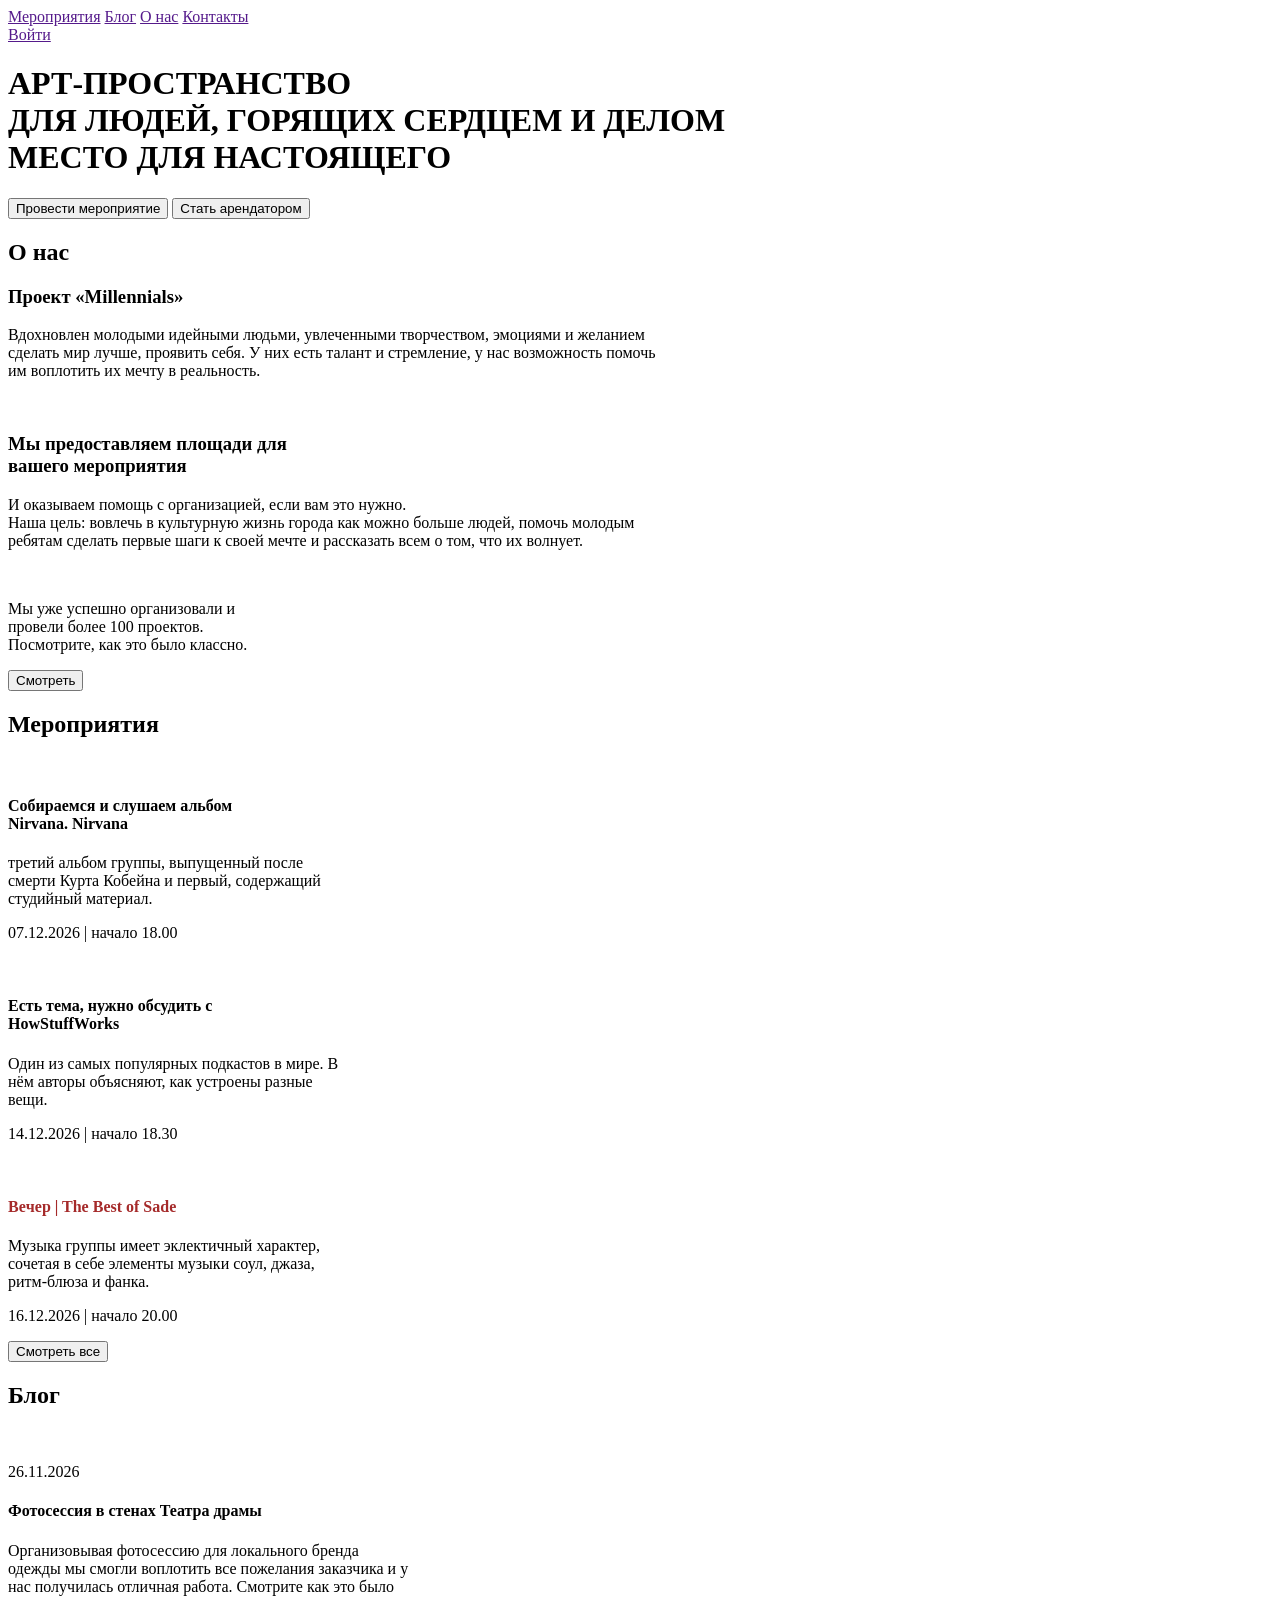
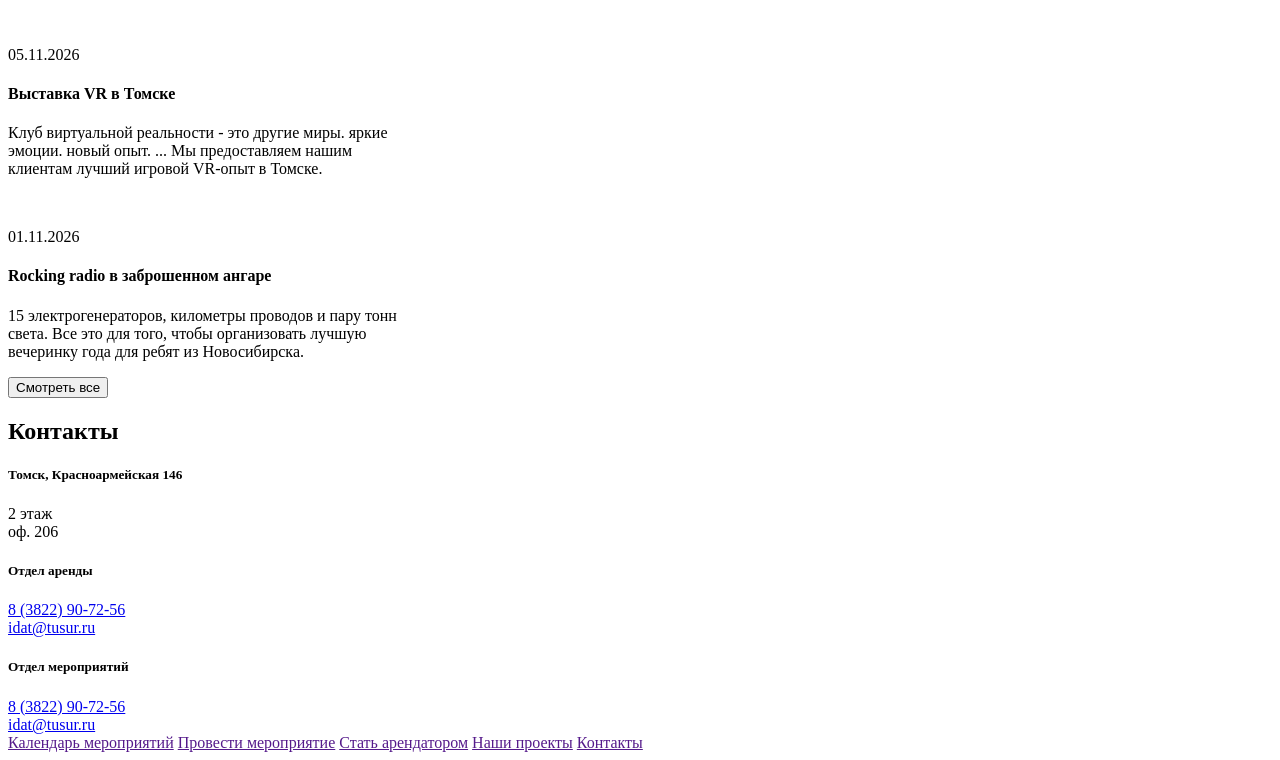
==== index.html @ 6b0a95bb "add html bloks" ====
<!DOCTYPE html>
<html lang="ru">
<head>
    <meta charset="UTF-8">
    <title>Lenni</title>
</head>
<body>
    
    <header>
        <div class="nav">
            <a href="">Мероприятия</a>
            <a href="">Блог</a>
            <a href="">О нас</a>
            <a href="">Контакты</a>
        </div>
        <a href="">Войти</a>
    </header>
    
    <main>
        <header>
            <h1>АРТ-ПРОСТРАНСТВО <br> ДЛЯ ЛЮДЕЙ, ГОРЯЩИХ СЕРДЦЕМ И ДЕЛОМ <br> МЕСТО ДЛЯ НАСТОЯЩЕГО</h1>

            <button>Провести мероприятие</button>
            <button>Стать арендатором</button>

        </header>

        <section>  
            <h2>О нас</h2>
            <article>
                <h3>Проект «Millennials»</h3>
                <p> Вдохновлен молодыми идейными людьми, увлеченными творчеством, эмоциями и желанием <br>
                сделать мир лучше, проявить себя. У них есть талант и стремление, у нас возможность помочь <br>
                им воплотить их мечту в реальность.</p>
            </article>
            <img src="" alt="">
            <img src="" alt="">
            <article>
                <h3>Мы предоставляем площади для <br> вашего мероприятия</h3>
                <p> И оказываем помощь с организацией, если вам это нужно. <br>
                Наша цель: вовлечь в культурную жизнь города как можно больше людей, помочь молодым <br>
                ребятам сделать первые шаги к своей мечте и рассказать всем о том, что их волнует.</p>
            </article>
            <img src="" alt="">
            <p>Мы уже успешно организовали и <br>
            провели более 100 проектов. <br>
            Посмотрите, как это было классно.</p>

            <button>Смотреть</button>
        </section>

        <section>  
            <h2>Мероприятия</h2>

            <article>
                <img src="" alt="">
                <h4>Собираемся и слушаем альбом <br> Nirvana. Nirvana</h4>
                <p> третий альбом группы, выпущенный после <br>
                смерти Курта Кобейна и первый, содержащий <br>
                студийный материал.</p>
                <p>07.12.2026 | начало 18.00</p>
            </article>

            <article>
                <img src="" alt="">
                <h4>Есть тема, нужно обсудить с <br> HowStuffWorks</h4>
                <p>Один из самых популярных подкастов в мире. В <br>
                нём авторы объясняют, как устроены разные <br>
                вещи.</p>
                <p>14.12.2026 | начало 18.30</p>
            </article>

            <article>
                <img src="" alt="">
                <h4><span style="color: brown;">Beчep | The Best of Sade</span></h4>
                <p>Музыка группы имеет эклектичный характер, <br>
                сочетая в себе элементы музыки соул, джаза, <br>
                ритм-блюза и фанка.</p>
                <p>16.12.2026 | начало 20.00</p>
            </article>

            <div class="slider">

            </div>

            <button>Смотреть все</button>
        </section>
        
        <section>  
            <h2>Блог</h2>
            <article>
                <img src="" alt="">
                <p>26.11.2026</p>
                <h4>Фотосессия в стенах Театра драмы</h4>
                <p>Организовывая фотосессию для локального бренда <br>
                одежды мы смогли воплотить все пожелания заказчика и у <br>
                нас получилась отличная работа. Смотрите как это было</p>
            </article>

            <article>
                <img src="" alt="">
                <p>05.11.2026</p>
                <h4>Выставка VR в Томске</h4>
                <p>Клуб виртуальной реальности - это другие миры. яркие <br>
                эмоции. новый опыт. ... Мы предоставляем нашим <br>
                клиентам лучший игровой VR-опыт в Томске.</p>
            </article>

            <article>
                <img src="" alt="">
                <p>01.11.2026</p>
                <h4>Rocking radio в заброшенном ангаре</h4>
                <p>15 электрогенераторов, километры проводов и пару тонн <br>
                света. Все это для того, чтобы организовать лучшую <br>
                вечеринку года для ребят из Новосибирска.</p>
            </article>
            <button>Смотреть все</button>
        </section>
            
        <section>  
            <h2>Контакты</h2>
            <div>

                <article>
                    <h5>Томск, Красноармейская 146</h5>
                    <p>2 этаж <br> оф. 206</p>
                </article>

                <article>
                    <h5>Отдел аренды</h5>
                    <a href="tel:+83822907256">8 (3822) 90-72-56</a> <br>
                    <a href="mailto:idat@tusur.ru">idat@tusur.ru</a>
                </article>

                <article>
                    <h5>Отдел мероприятий</h5>
                    <a href="tel:+83822907256">8 (3822) 90-72-56</a> <br>
                    <a href="mailto:idat@tusur.ru">idat@tusur.ru</a>
                </article>

            </div>
            <aside>

            </aside>

        </section>


    </main>

    <footer>
        <a href="">Календарь мероприятий</a>
        <a href="">Провести мероприятие</a>
        <a href="">Стать арендатором</a>
        <a href="">Наши проекты</a>
        <a href="">Контакты</a>
    </footer>

</body>
</html>
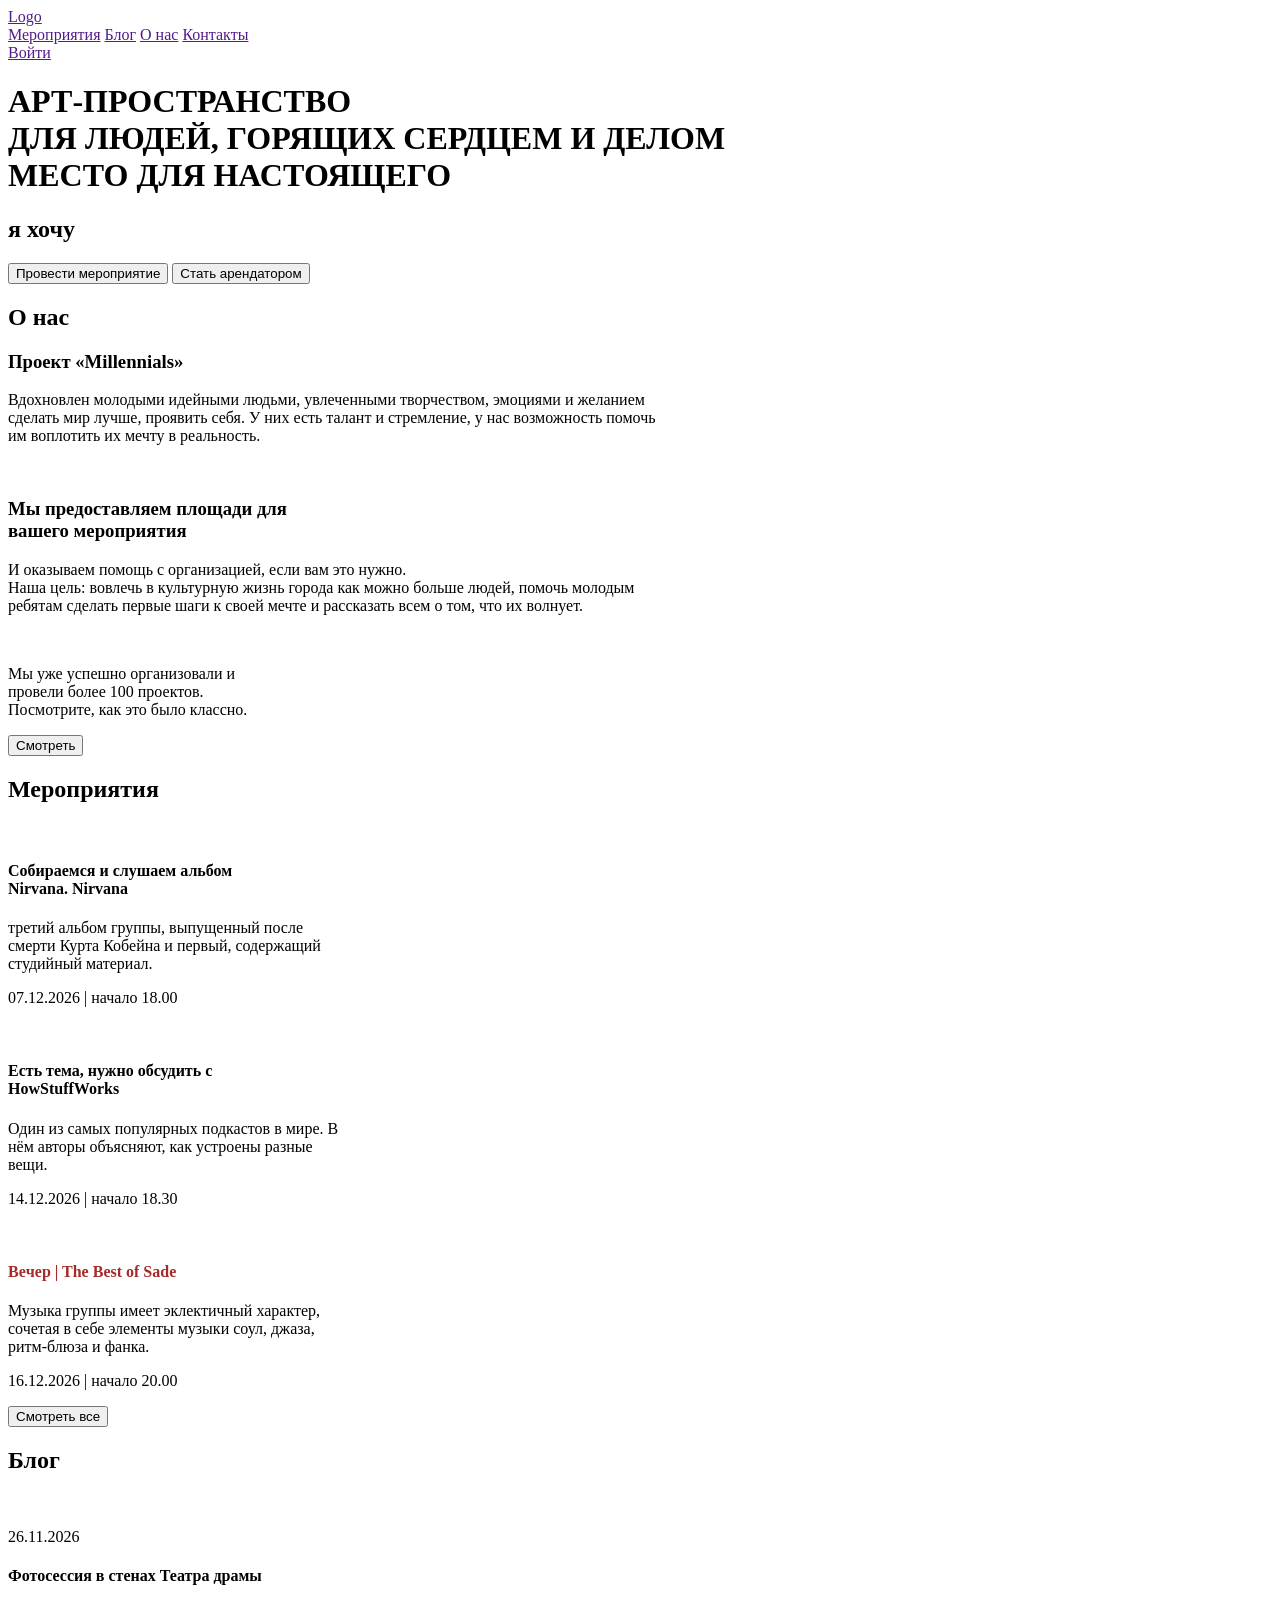
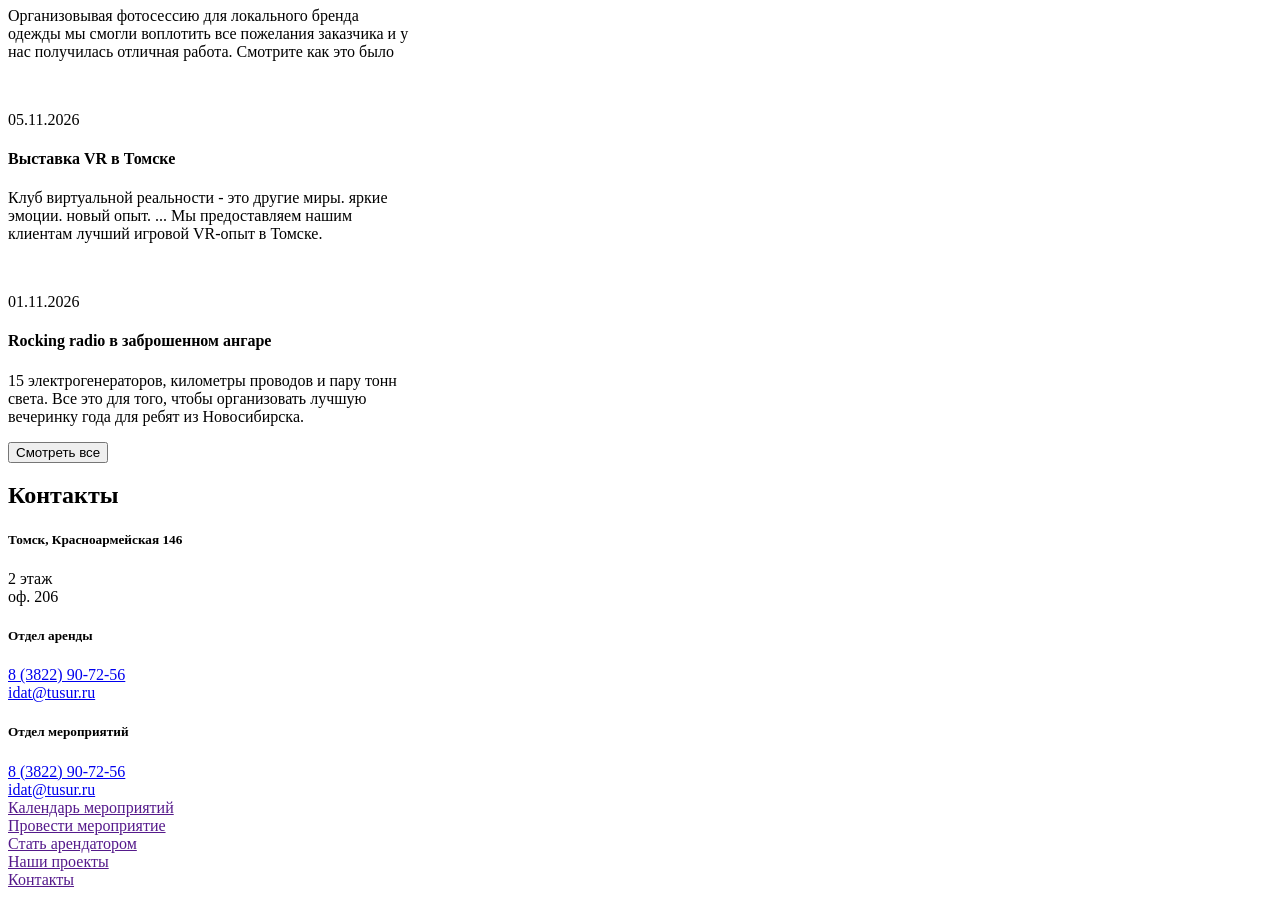
==== commit 0886d84d: "add class" ====
--- a/index.html
+++ b/index.html
@@ -3,157 +3,186 @@
 <head>
     <meta charset="UTF-8">
     <title>Lenni</title>
+    <link rel="stylesheet" href="styles/styles.css">
 </head>
-<body>
+<body class="body">
     
-    <header>
-        <div class="nav">
-            <a href="">Мероприятия</a>
-            <a href="">Блог</a>
-            <a href="">О нас</a>
-            <a href="">Контакты</a>
+    <header class="page-header">
+
+        <a href="" class="page-header__logo">Logo</a>
+
+        <div class="page-header__nav">
+            <a href="" class="page-header__nav-link">Мероприятия</a>
+            <a href="" class="page-header__nav-link">Блог</a>
+            <a href="" class="page-header__nav-link">О нас</a>
+            <a href="" class="page-header__nav-link">Контакты</a>
         </div>
-        <a href="">Войти</a>
+
+        <a href="" class="page-header__sign-in">Войти</a>
+
     </header>
     
-    <main>
-        <header>
-            <h1>АРТ-ПРОСТРАНСТВО <br> ДЛЯ ЛЮДЕЙ, ГОРЯЩИХ СЕРДЦЕМ И ДЕЛОМ <br> МЕСТО ДЛЯ НАСТОЯЩЕГО</h1>
+    <main class="page-main">
 
-            <button>Провести мероприятие</button>
-            <button>Стать арендатором</button>
+        <div class="home">
 
-        </header>
+            <header class="page-main__header home__header">
+                
+                <h1 class="page-main__header--title">АРТ-ПРОСТРАНСТВО <br> ДЛЯ ЛЮДЕЙ, ГОРЯЩИХ СЕРДЦЕМ И ДЕЛОМ <br> МЕСТО ДЛЯ НАСТОЯЩЕГО</h1>
+                
+                <div class="offers__btns">
+                    <h2 class="offers--title">я хочу</h2>
+                    <button class="offers__btn btn btn--red" type="button">Провести мероприятие</button>
+                    <button class="offers__btn btn" type="button">Стать арендатором</button>
+                </div>
 
-        <section>  
-            <h2>О нас</h2>
-            <article>
-                <h3>Проект «Millennials»</h3>
-                <p> Вдохновлен молодыми идейными людьми, увлеченными творчеством, эмоциями и желанием <br>
-                сделать мир лучше, проявить себя. У них есть талант и стремление, у нас возможность помочь <br>
-                им воплотить их мечту в реальность.</p>
-            </article>
-            <img src="" alt="">
-            <img src="" alt="">
-            <article>
-                <h3>Мы предоставляем площади для <br> вашего мероприятия</h3>
-                <p> И оказываем помощь с организацией, если вам это нужно. <br>
-                Наша цель: вовлечь в культурную жизнь города как можно больше людей, помочь молодым <br>
-                ребятам сделать первые шаги к своей мечте и рассказать всем о том, что их волнует.</p>
-            </article>
-            <img src="" alt="">
-            <p>Мы уже успешно организовали и <br>
-            провели более 100 проектов. <br>
-            Посмотрите, как это было классно.</p>
+            </header>
 
-            <button>Смотреть</button>
-        </section>
+            <section class="page-main__about home__about">  
+                
+                <h2 class="page-main__about--title">О нас</h2>
+                
+                <article>
+                    <h3>Проект «Millennials»</h3>
+                    <p> Вдохновлен молодыми идейными людьми, увлеченными творчеством, эмоциями и желанием <br>
+                    сделать мир лучше, проявить себя. У них есть талант и стремление, у нас возможность помочь <br>
+                    им воплотить их мечту в реальность.</p>
+                </article>
 
-        <section>  
-            <h2>Мероприятия</h2>
+                <img src="" alt="">
 
-            <article>
                 <img src="" alt="">
-                <h4>Собираемся и слушаем альбом <br> Nirvana. Nirvana</h4>
-                <p> третий альбом группы, выпущенный после <br>
-                смерти Курта Кобейна и первый, содержащий <br>
-                студийный материал.</p>
-                <p>07.12.2026 | начало 18.00</p>
-            </article>
-
-            <article>
-                <img src="" alt="">
-                <h4>Есть тема, нужно обсудить с <br> HowStuffWorks</h4>
-                <p>Один из самых популярных подкастов в мире. В <br>
-                нём авторы объясняют, как устроены разные <br>
-                вещи.</p>
-                <p>14.12.2026 | начало 18.30</p>
-            </article>
-
-            <article>
-                <img src="" alt="">
-                <h4><span style="color: brown;">Beчep | The Best of Sade</span></h4>
-                <p>Музыка группы имеет эклектичный характер, <br>
-                сочетая в себе элементы музыки соул, джаза, <br>
-                ритм-блюза и фанка.</p>
-                <p>16.12.2026 | начало 20.00</p>
-            </article>
-
-            <div class="slider">
-
-            </div>
-
-            <button>Смотреть все</button>
-        </section>
-        
-        <section>  
-            <h2>Блог</h2>
-            <article>
-                <img src="" alt="">
-                <p>26.11.2026</p>
-                <h4>Фотосессия в стенах Театра драмы</h4>
-                <p>Организовывая фотосессию для локального бренда <br>
-                одежды мы смогли воплотить все пожелания заказчика и у <br>
-                нас получилась отличная работа. Смотрите как это было</p>
-            </article>
-
-            <article>
-                <img src="" alt="">
-                <p>05.11.2026</p>
-                <h4>Выставка VR в Томске</h4>
-                <p>Клуб виртуальной реальности - это другие миры. яркие <br>
-                эмоции. новый опыт. ... Мы предоставляем нашим <br>
-                клиентам лучший игровой VR-опыт в Томске.</p>
-            </article>
-
-            <article>
-                <img src="" alt="">
-                <p>01.11.2026</p>
-                <h4>Rocking radio в заброшенном ангаре</h4>
-                <p>15 электрогенераторов, километры проводов и пару тонн <br>
-                света. Все это для того, чтобы организовать лучшую <br>
-                вечеринку года для ребят из Новосибирска.</p>
-            </article>
-            <button>Смотреть все</button>
-        </section>
-            
-        <section>  
-            <h2>Контакты</h2>
-            <div>
 
                 <article>
-                    <h5>Томск, Красноармейская 146</h5>
-                    <p>2 этаж <br> оф. 206</p>
+                    <h3>Мы предоставляем площади для <br> вашего мероприятия</h3>
+                    <p> И оказываем помощь с организацией, если вам это нужно. <br>
+                    Наша цель: вовлечь в культурную жизнь города как можно больше людей, помочь молодым <br>
+                    ребятам сделать первые шаги к своей мечте и рассказать всем о том, что их волнует.</p>
+                </article>
+
+                <img src="" alt="">
+
+                <p>Мы уже успешно организовали и <br>
+                провели более 100 проектов. <br>
+                Посмотрите, как это было классно.</p>
+
+                <button class="btn" type="button">Смотреть</button>
+
+            </section>
+
+            <section class="page-main__events home__events">  
+
+                <h2 class="page-main__events--title">Мероприятия</h2>
+
+                <article>
+                    <img src="" alt="">
+                    <h4>Собираемся и слушаем альбом <br> Nirvana. Nirvana</h4>
+                    <p> третий альбом группы, выпущенный после <br>
+                    смерти Курта Кобейна и первый, содержащий <br>
+                    студийный материал.</p>
+                    <p>07.12.2026 | начало 18.00</p>
                 </article>
 
                 <article>
-                    <h5>Отдел аренды</h5>
-                    <a href="tel:+83822907256">8 (3822) 90-72-56</a> <br>
-                    <a href="mailto:idat@tusur.ru">idat@tusur.ru</a>
+                    <img src="" alt="">
+                    <h4>Есть тема, нужно обсудить с <br> HowStuffWorks</h4>
+                    <p>Один из самых популярных подкастов в мире. В <br>
+                    нём авторы объясняют, как устроены разные <br>
+                    вещи.</p>
+                    <p>14.12.2026 | начало 18.30</p>
                 </article>
 
                 <article>
-                    <h5>Отдел мероприятий</h5>
-                    <a href="tel:+83822907256">8 (3822) 90-72-56</a> <br>
-                    <a href="mailto:idat@tusur.ru">idat@tusur.ru</a>
+                    <img src="" alt="">
+                    <h4><span style="color: brown;">Beчep | The Best of Sade</span></h4>
+                    <p>Музыка группы имеет эклектичный характер, <br>
+                    сочетая в себе элементы музыки соул, джаза, <br>
+                    ритм-блюза и фанка.</p>
+                    <p>16.12.2026 | начало 20.00</p>
                 </article>
 
-            </div>
-            <aside>
+                <div class="page-main__events--slider">
 
-            </aside>
+                </div>
 
-        </section>
+                <button class="btn" type="button">Смотреть все</button>
 
+            </section>
+            
+            <section class="page-main__blog home__blog">  
+                <h2 class="page-main__blog--title">Блог</h2>
+                <article>
+                    <img src="" alt="">
+                    <p>26.11.2026</p>
+                    <h4>Фотосессия в стенах Театра драмы</h4>
+                    <p>Организовывая фотосессию для локального бренда <br>
+                    одежды мы смогли воплотить все пожелания заказчика и у <br>
+                    нас получилась отличная работа. Смотрите как это было</p>
+                </article>
+
+                <article>
+                    <img src="" alt="">
+                    <p>05.11.2026</p>
+                    <h4>Выставка VR в Томске</h4>
+                    <p>Клуб виртуальной реальности - это другие миры. яркие <br>
+                    эмоции. новый опыт. ... Мы предоставляем нашим <br>
+                    клиентам лучший игровой VR-опыт в Томске.</p>
+                </article>
+
+                <article>
+                    <img src="" alt="">
+                    <p>01.11.2026</p>
+                    <h4>Rocking radio в заброшенном ангаре</h4>
+                    <p>15 электрогенераторов, километры проводов и пару тонн <br>
+                    света. Все это для того, чтобы организовать лучшую <br>
+                    вечеринку года для ребят из Новосибирска.</p>
+                </article>
+
+                <button class="btn" type="button">Смотреть все</button>
+
+            </section>
+                
+            <section class="page-main__contacts home__contacts">  
+
+                <h2 class="page-main__contacts--title">Контакты</h2>
+
+                <div>
+
+                    <article>
+                        <h5>Томск, Красноармейская 146</h5>
+                        <p>2 этаж <br> оф. 206</p>
+                    </article>
+
+                    <article>
+                        <h5>Отдел аренды</h5>
+                        <a href="tel:+73822907256">8 (3822) 90-72-56</a> <br>
+                        <a href="mailto:idat@tusur.ru">idat@tusur.ru</a>
+                    </article>
+
+                    <article>
+                        <h5>Отдел мероприятий</h5>
+                        <a href="tel:+73822907256">8 (3822) 90-72-56</a> <br>
+                        <a href="mailto:idat@tusur.ru">idat@tusur.ru</a>
+                    </article>
+
+                </div>
+
+                <aside class="maps">
+
+                </aside>
+
+            </section>
+        
+        </div>
 
     </main>
 
-    <footer>
-        <a href="">Календарь мероприятий</a>
-        <a href="">Провести мероприятие</a>
-        <a href="">Стать арендатором</a>
-        <a href="">Наши проекты</a>
-        <a href="">Контакты</a>
+    <footer class="page-footer">
+        <a href="" class="page-footer__link">Календарь мероприятий</a> <br>
+        <a href="" class="page-footer__link">Провести мероприятие</a> <br>
+        <a href="" class="page-footer__link">Стать арендатором</a> <br>
+        <a href="" class="page-footer__link">Наши проекты</a> <br>
+        <a href="" class="page-footer__link">Контакты</a> <br>
     </footer>
 
 </body>
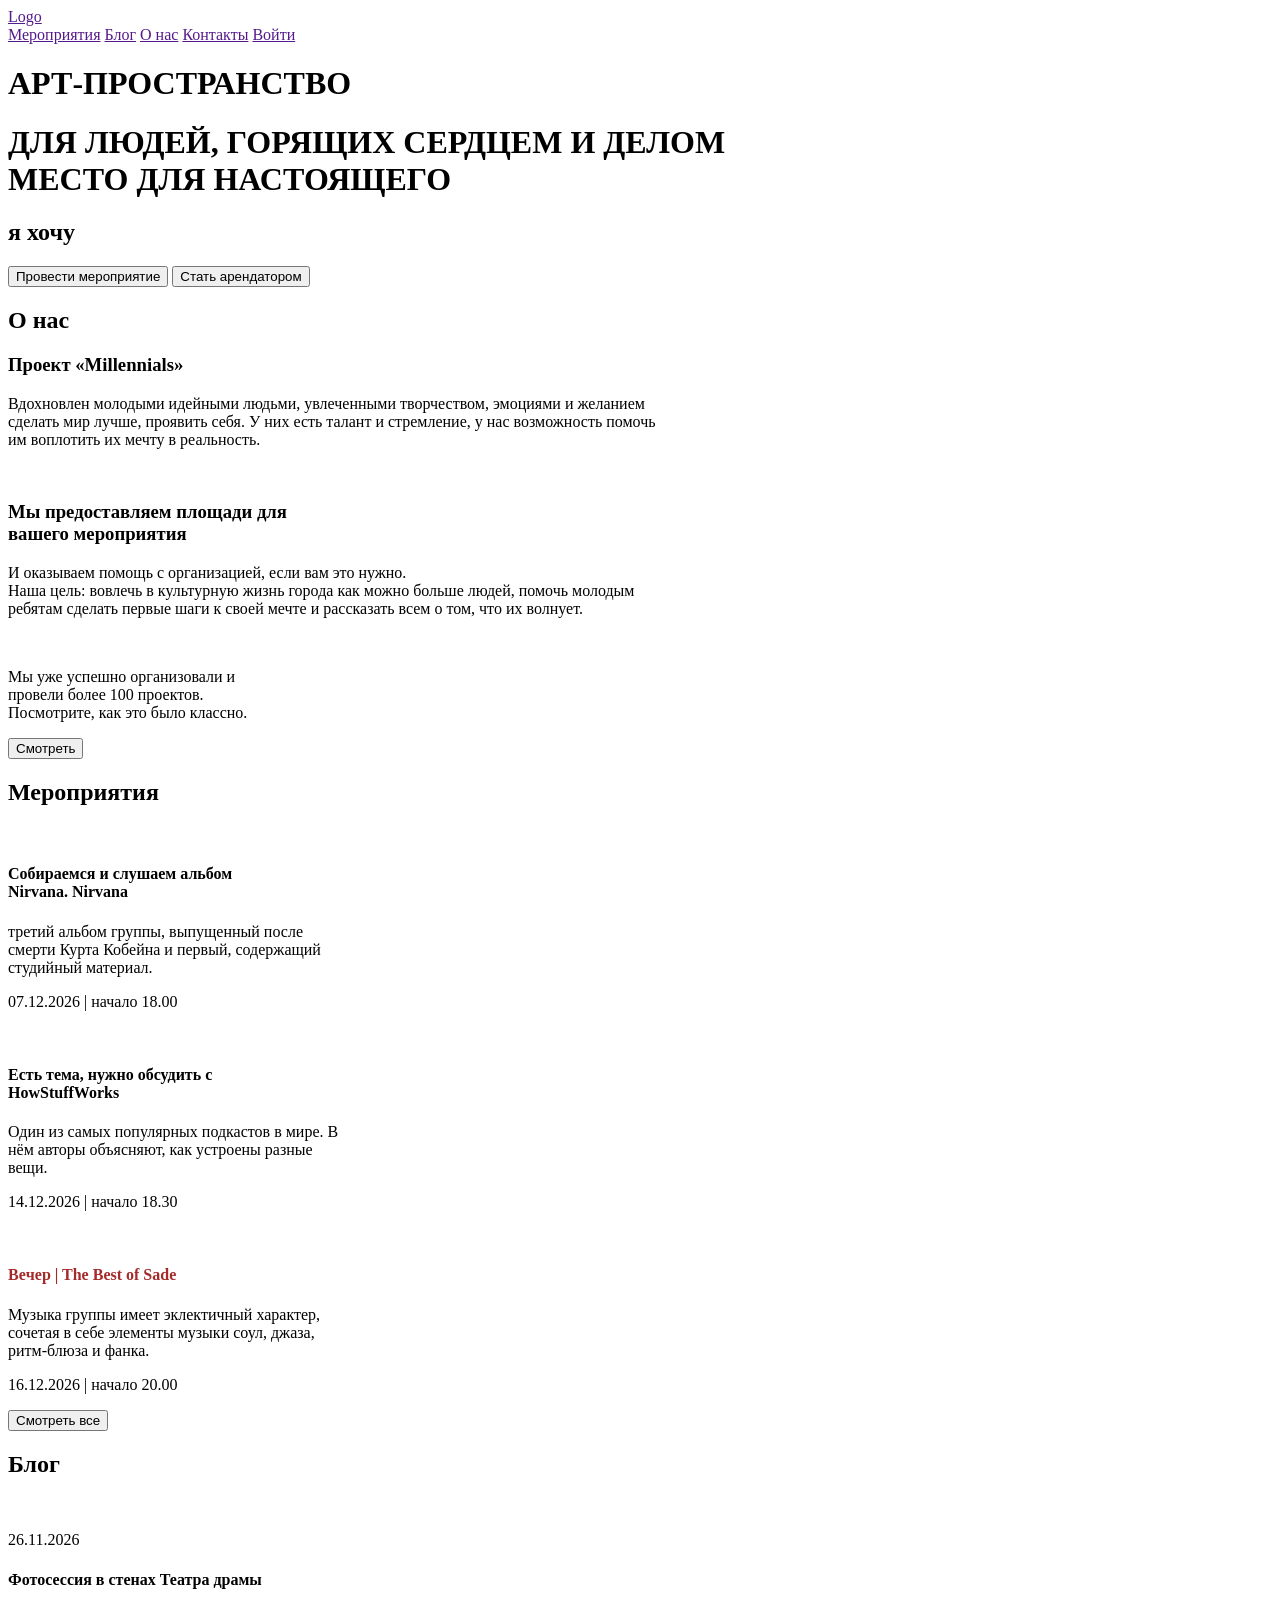
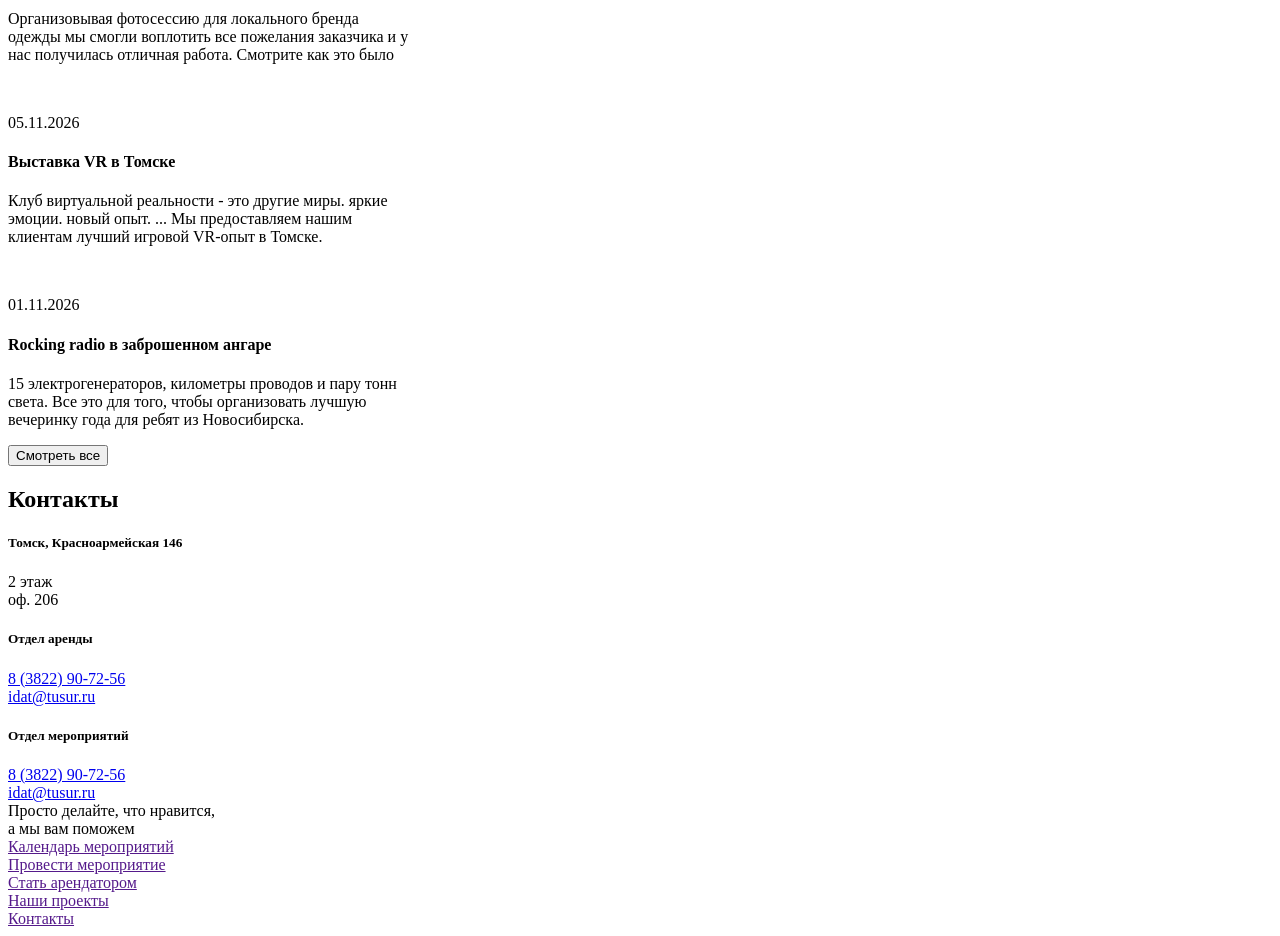
==== commit c1c14bea: "Refactor header and add new text section Removed duplicate sign-in link and updated header structure" ====
--- a/index.html
+++ b/index.html
@@ -16,9 +16,9 @@
             <a href="" class="page-header__nav-link">Блог</a>
             <a href="" class="page-header__nav-link">О нас</a>
             <a href="" class="page-header__nav-link">Контакты</a>
+            <a href="" class="page-header__sign-in">Войти</a>
         </div>
 
-        <a href="" class="page-header__sign-in">Войти</a>
 
     </header>
     
@@ -28,7 +28,8 @@
 
             <header class="page-main__header home__header">
                 
-                <h1 class="page-main__header--title">АРТ-ПРОСТРАНСТВО <br> ДЛЯ ЛЮДЕЙ, ГОРЯЩИХ СЕРДЦЕМ И ДЕЛОМ <br> МЕСТО ДЛЯ НАСТОЯЩЕГО</h1>
+                <h1 class="page-main__header--title1">АРТ-ПРОСТРАНСТВО </h1>
+                <h1 class="page-main__header--title2">ДЛЯ ЛЮДЕЙ, ГОРЯЩИХ СЕРДЦЕМ И ДЕЛОМ <br> МЕСТО ДЛЯ НАСТОЯЩЕГО</h1>
                 
                 <div class="offers__btns">
                     <h2 class="offers--title">я хочу</h2>
@@ -172,7 +173,13 @@
                 </aside>
 
             </section>
-        
+
+            <div class="home__text">
+                <span>Просто делайте, что нравится,</span> <br>
+                <span>а мы вам поможем</span>
+            </div>
+
+
         </div>
 
     </main>
@@ -186,4 +193,4 @@
     </footer>
 
 </body>
-</html>+</html>
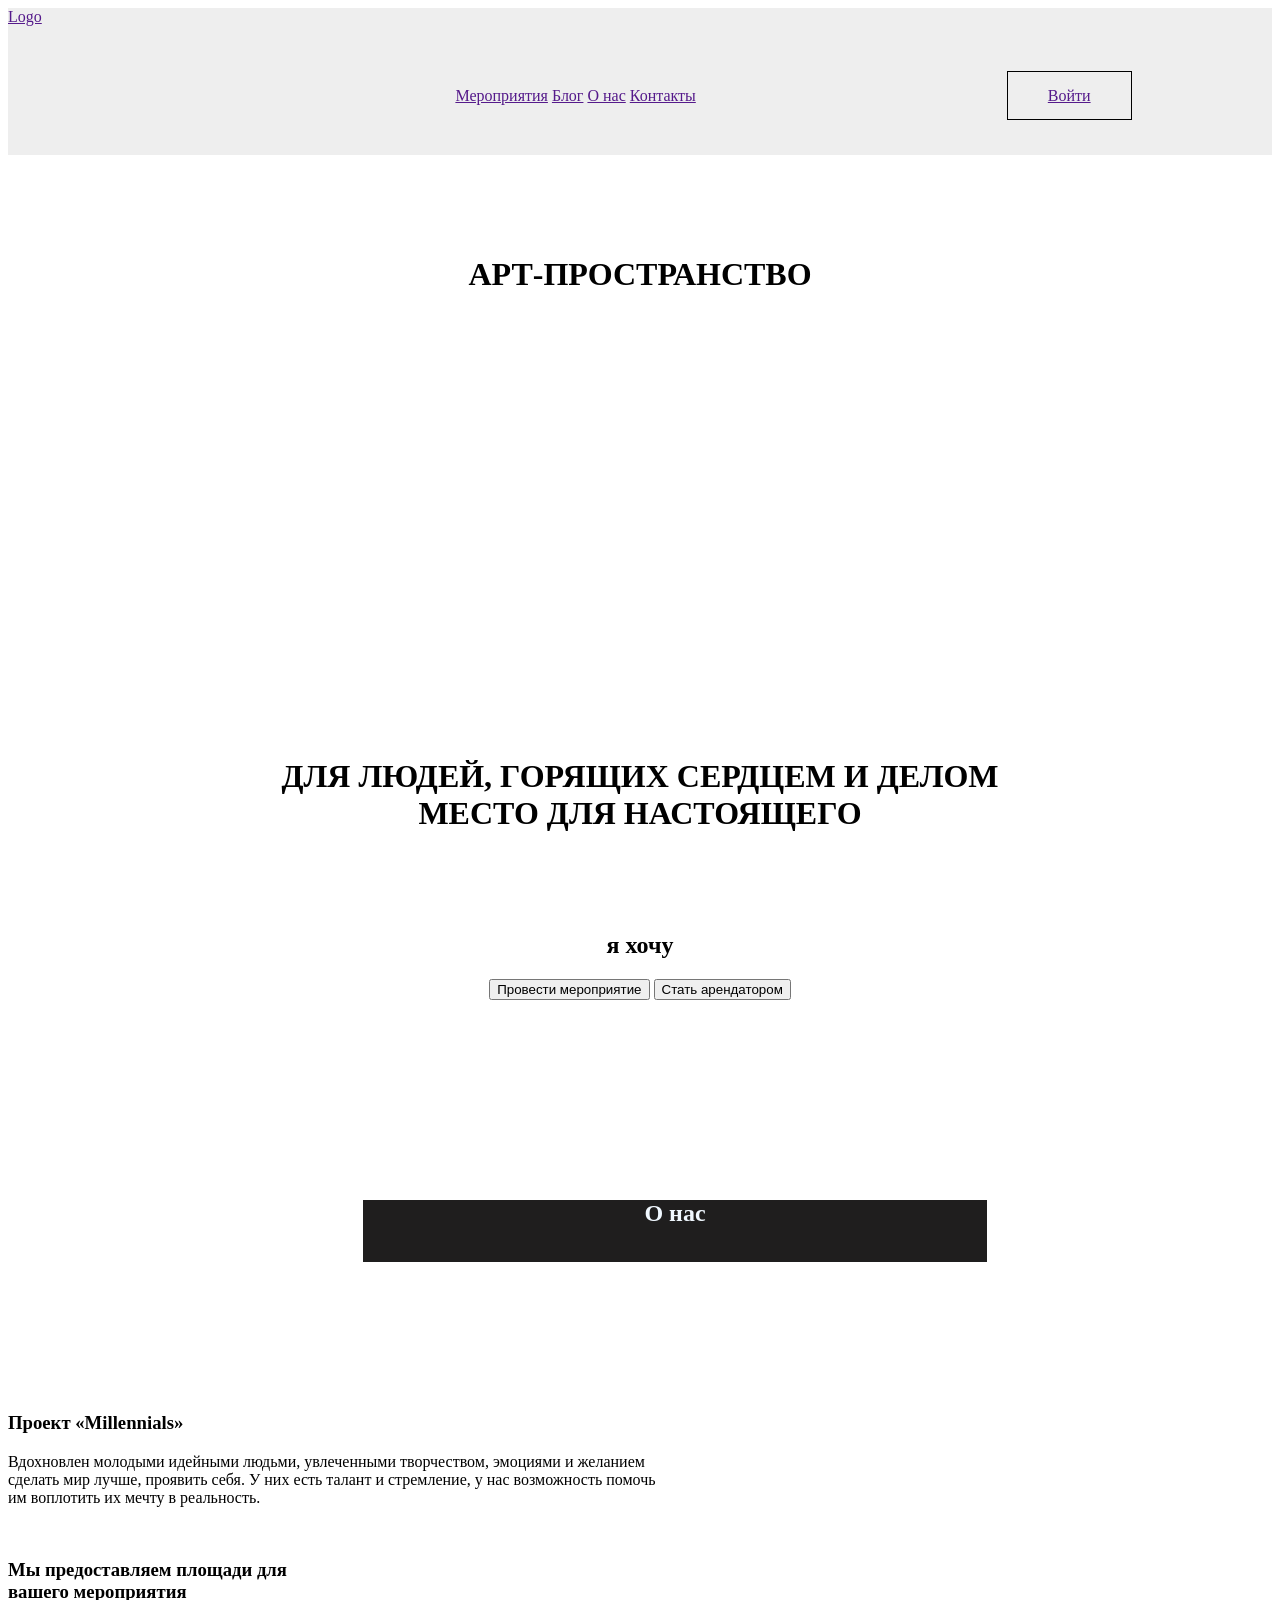
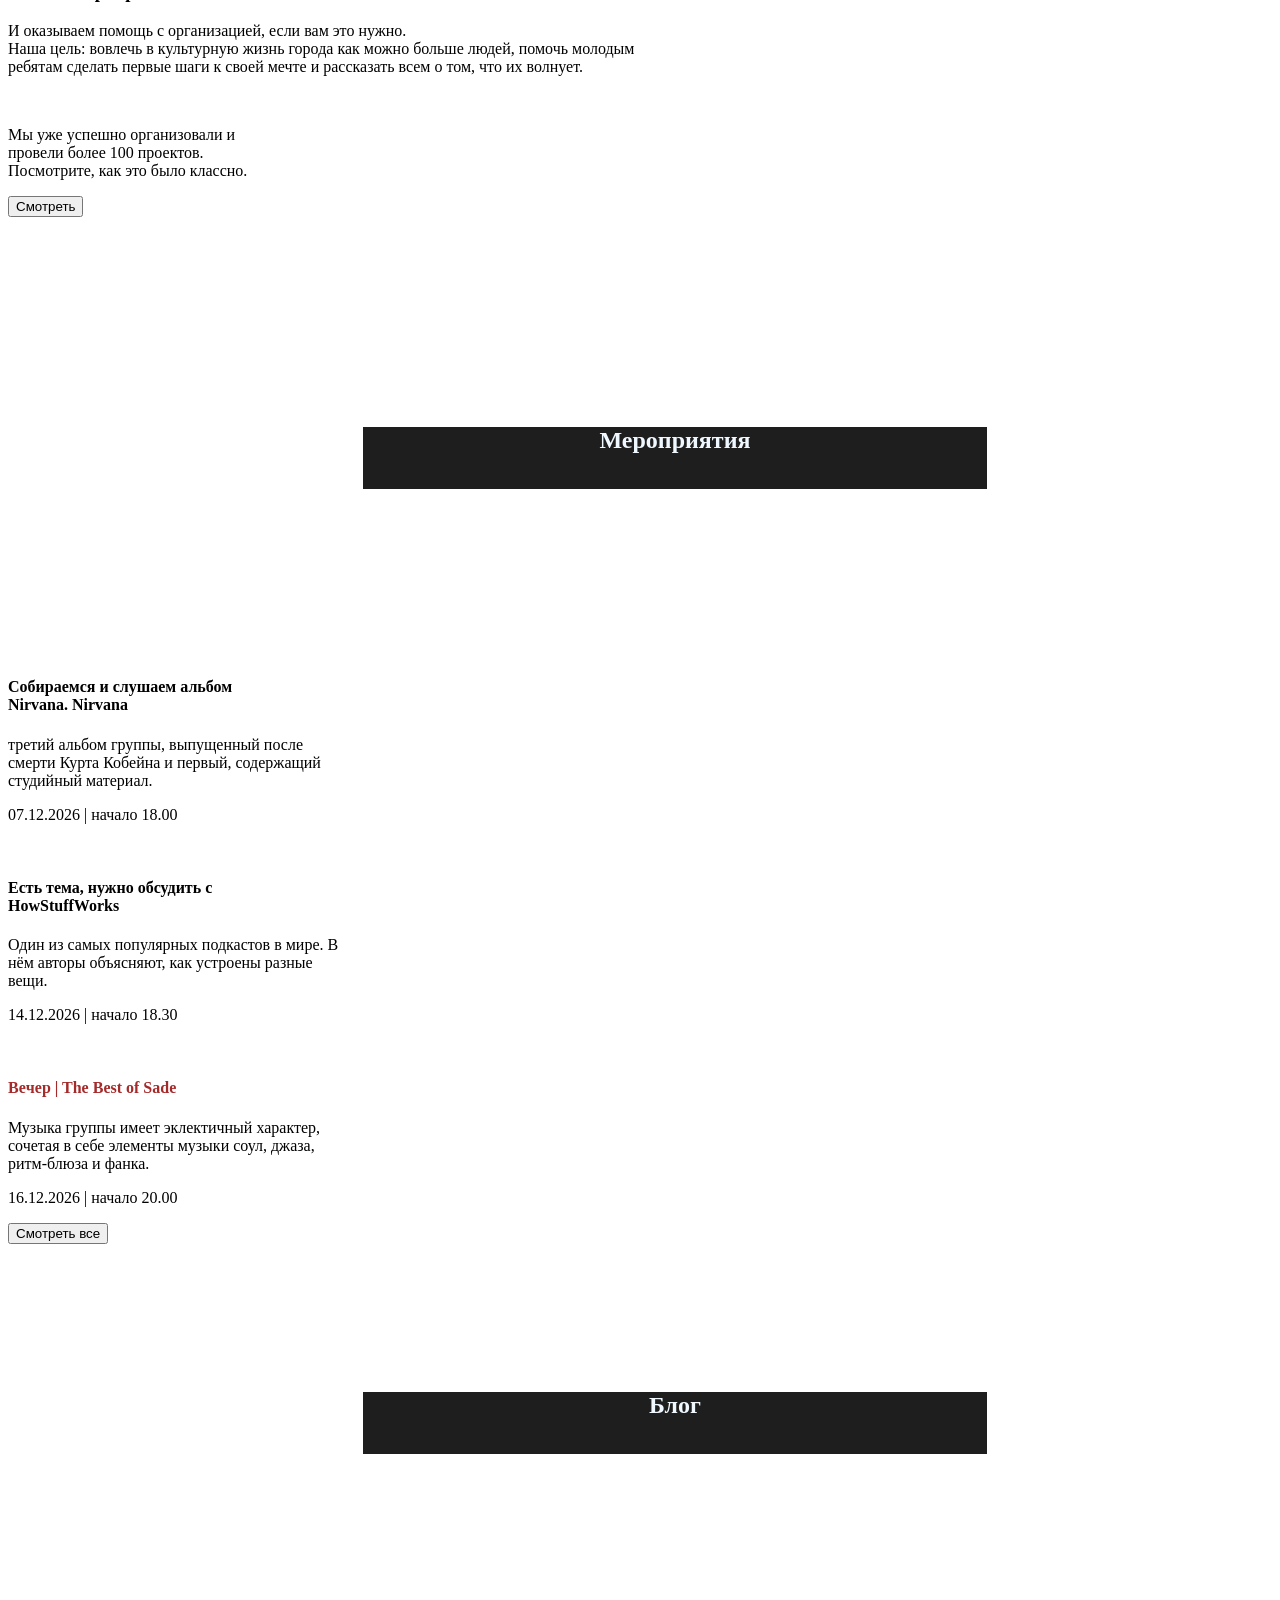
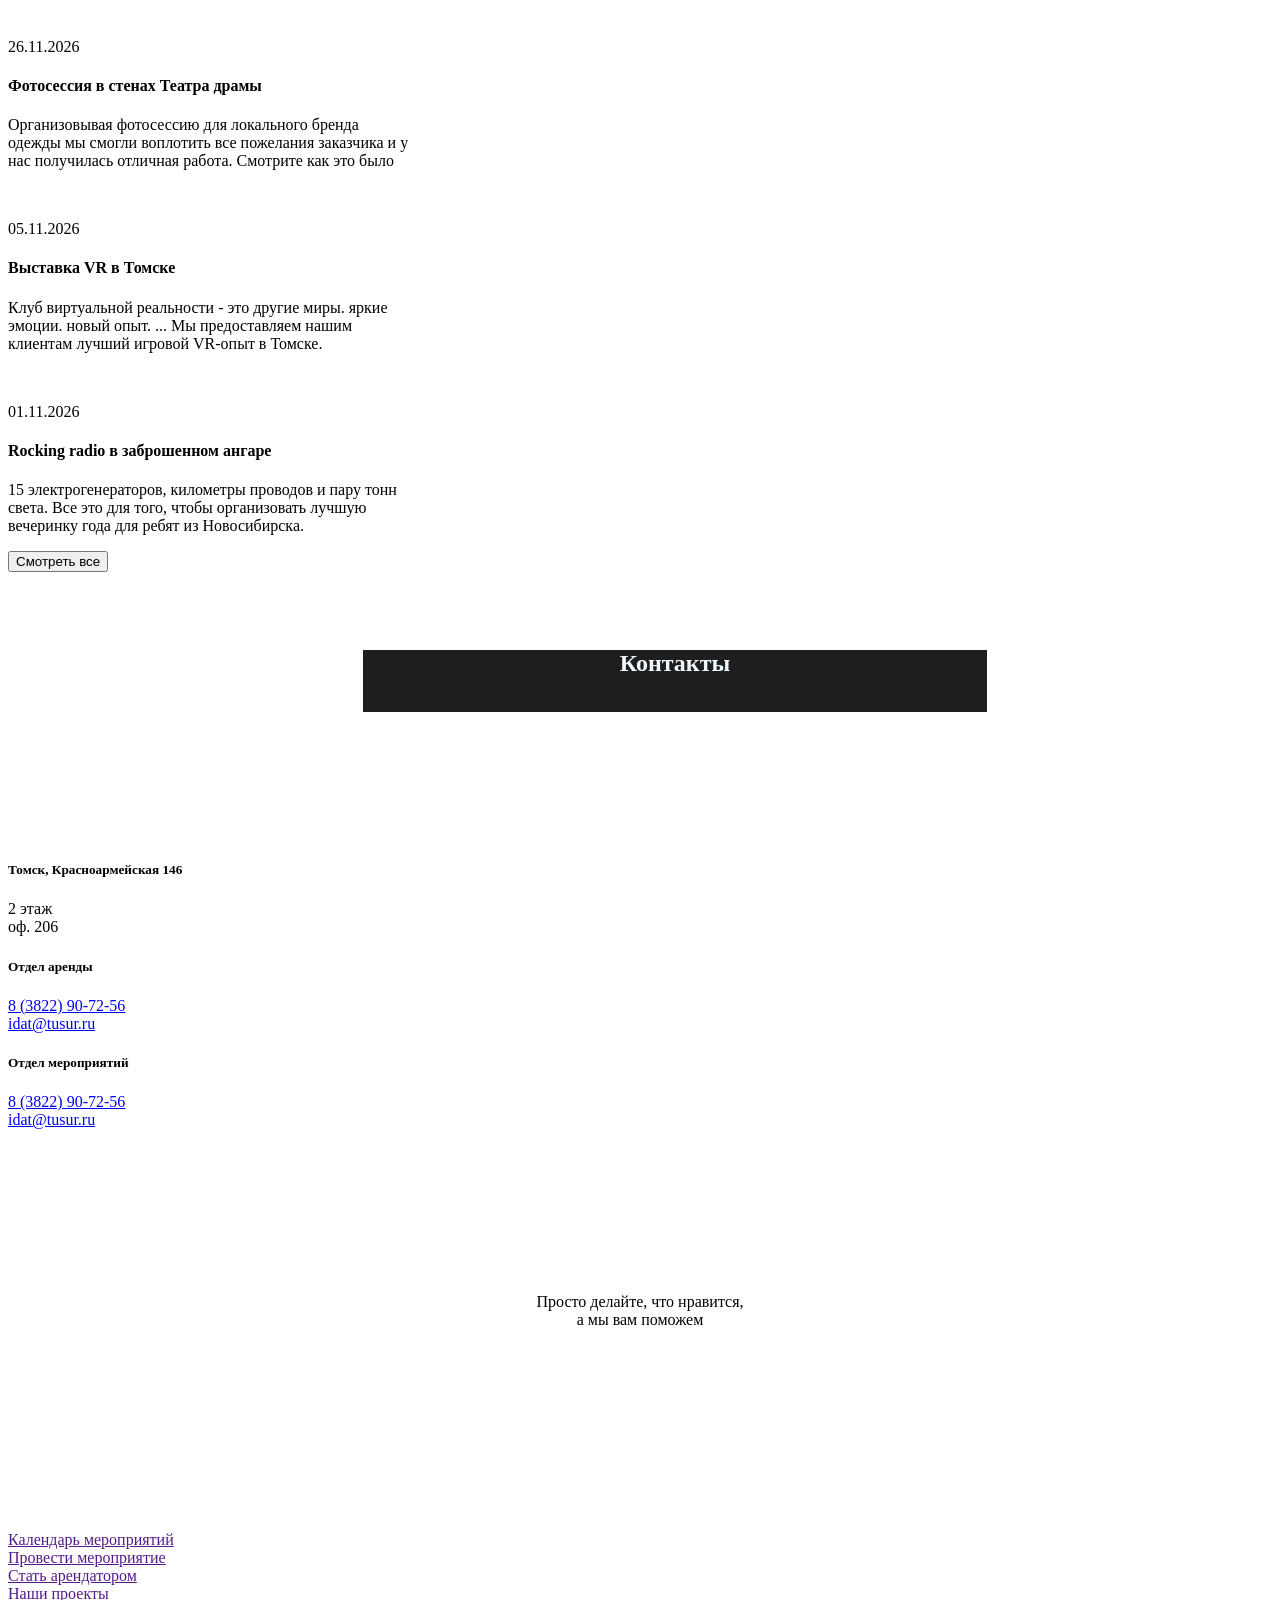
==== commit 832e37cc: "modify the HTML and add CSS for the block structure" ====
--- a/index.html
+++ b/index.html
@@ -193,4 +193,4 @@
     </footer>
 
 </body>
-</html>
+</html>
--- a/styles/styles.css
+++ b/styles/styles.css
@@ -0,0 +1,105 @@
+.page-header{
+    box-sizing: border-box;
+    position: sticky;
+    top: 0px;
+    right: 0px;
+    width: 100%;
+    margin: 0px auto;
+    z-index: 1;
+    height: 147px;
+    background-color: rgba(222, 222, 222, 0.5);
+    margin-bottom: 100.5px;
+}
+.page-header__nav{
+    text-align: center;
+    margin: 61px auto 62px;
+    position: relative;
+}
+.page-header__sign-in{
+    position: relative;
+    left: 307px;
+    border: 1px solid black;
+    padding: 15px 40px;
+}
+.page-main__header--title1{
+    margin: 0px auto 465.5px;
+    text-align: center;
+}
+.page-main__header--title2{
+    margin: 0px auto 100px;
+    text-align: center;
+}
+.offers__btns{
+    margin: 0px auto;
+    text-align: center;
+    max-width: 624px;
+    max-height: 128px;
+    margin-bottom: 200px;
+
+}
+.page-main__about--title{
+    background-color: rgba(31, 30, 30, 1);
+    width: 624px;
+    height: 62px;
+    vertical-align: middle;
+    text-align: center;
+    margin: 0px auto 150px;
+    color: aliceblue;
+}
+.home__about{
+    box-sizing: border-box;
+    margin: 0px auto 210px;
+    width: 1334px;
+}
+.page-main__events--title{
+    background-color: rgba(31, 30, 30, 1);
+    width: 624px;
+    height: 62px;
+    vertical-align: middle;
+    text-align: center;
+    margin: 0px auto 150px;
+    color: aliceblue;
+}
+.home__events{
+    box-sizing: border-box;
+    margin: 0px auto 148px;
+    width: 1334px;
+}
+.page-main__blog--title{
+    background-color: rgba(31, 30, 30, 1);
+    width: 624px;
+    height: 62px;
+    vertical-align: middle;
+    text-align: center;
+    margin: 0px auto 150px;
+    color: aliceblue;
+}
+.home__blog{
+    box-sizing: border-box;
+    margin: 0px auto 78px;
+    width: 1334px;
+}
+.page-main__contacts--title{
+    background-color: rgba(31, 30, 30, 1);
+    width: 624px;
+    height: 62px;
+    vertical-align: middle;
+    text-align: center;
+    margin: 0px auto 150px;
+    color: aliceblue;
+}
+.home__contacts{
+    box-sizing: border-box;
+    margin: 0px auto 164px;
+    width: 1334px;
+}
+.home__text{
+    box-sizing: border-box;
+    text-align: center;
+    margin-bottom: 202px;
+}
+.page-footer{
+    box-sizing: border-box;
+    margin: 0px auto;
+    width: 1334px;
+}
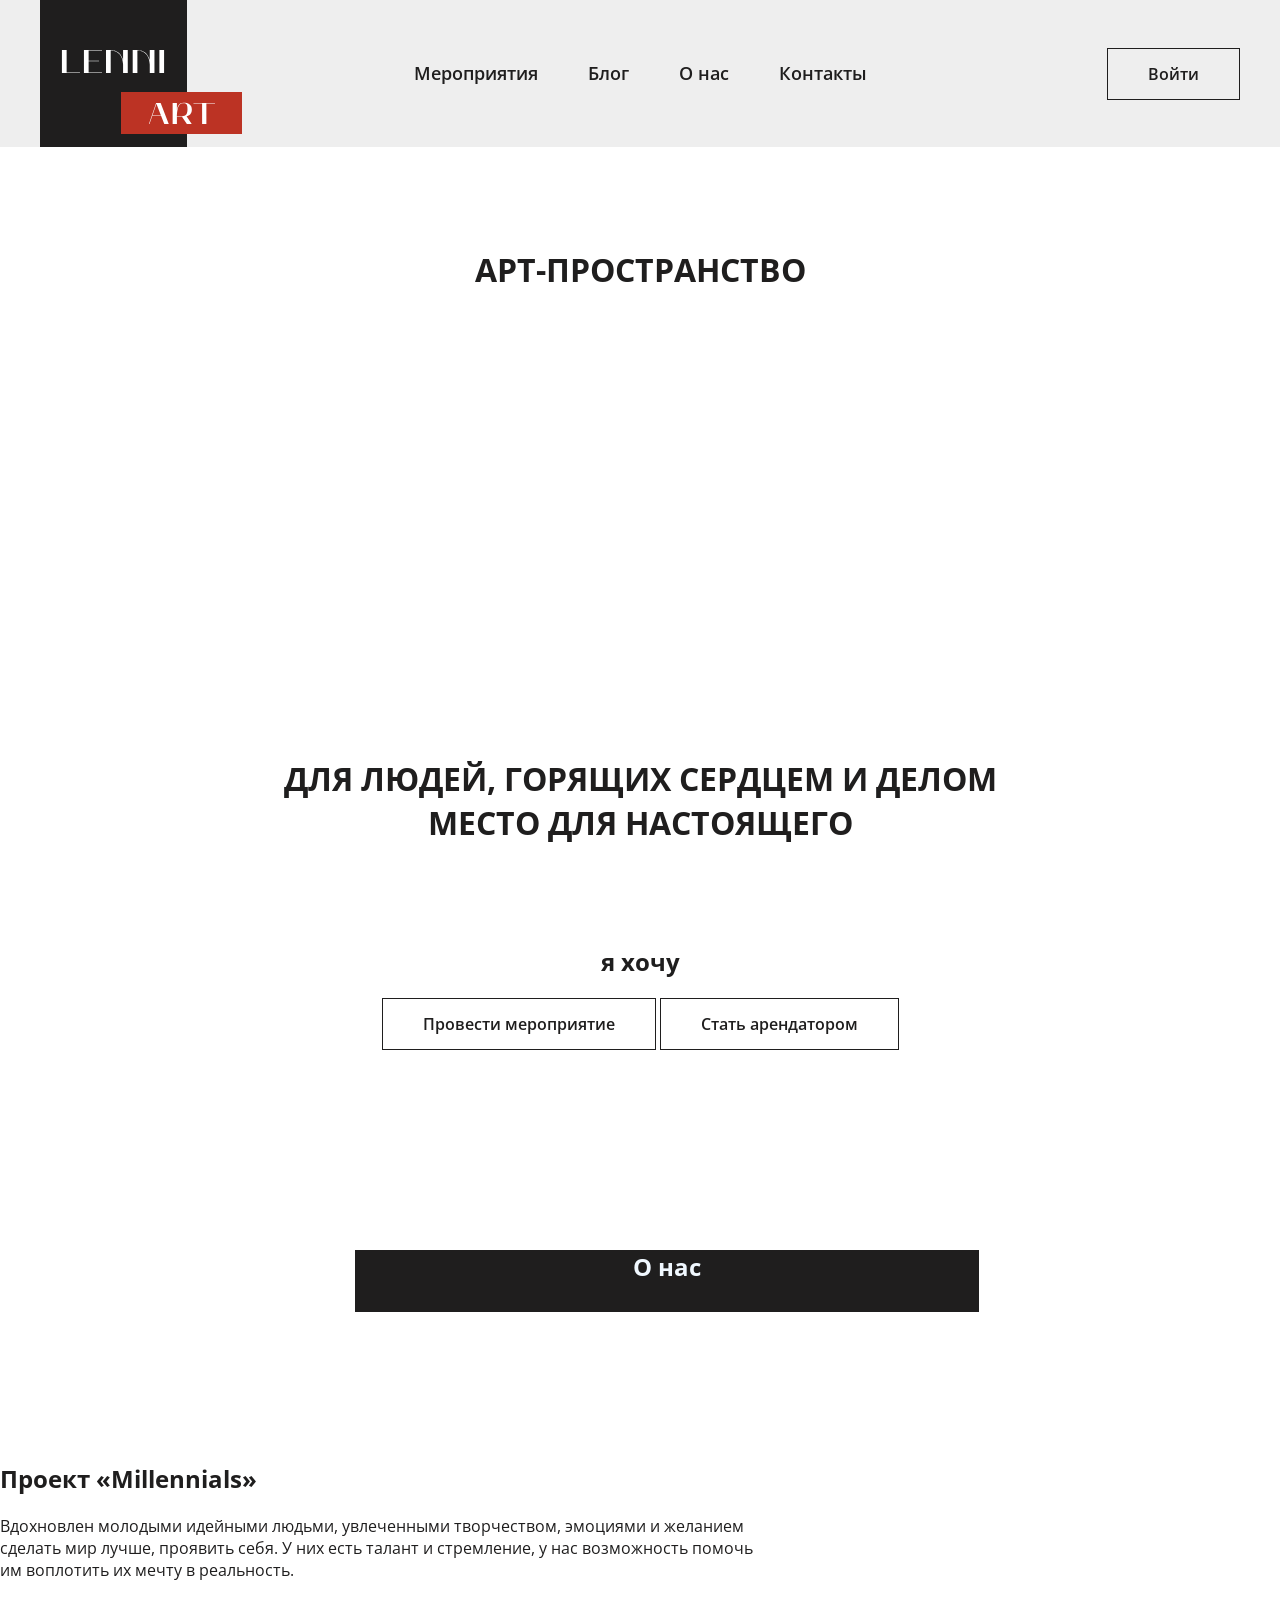
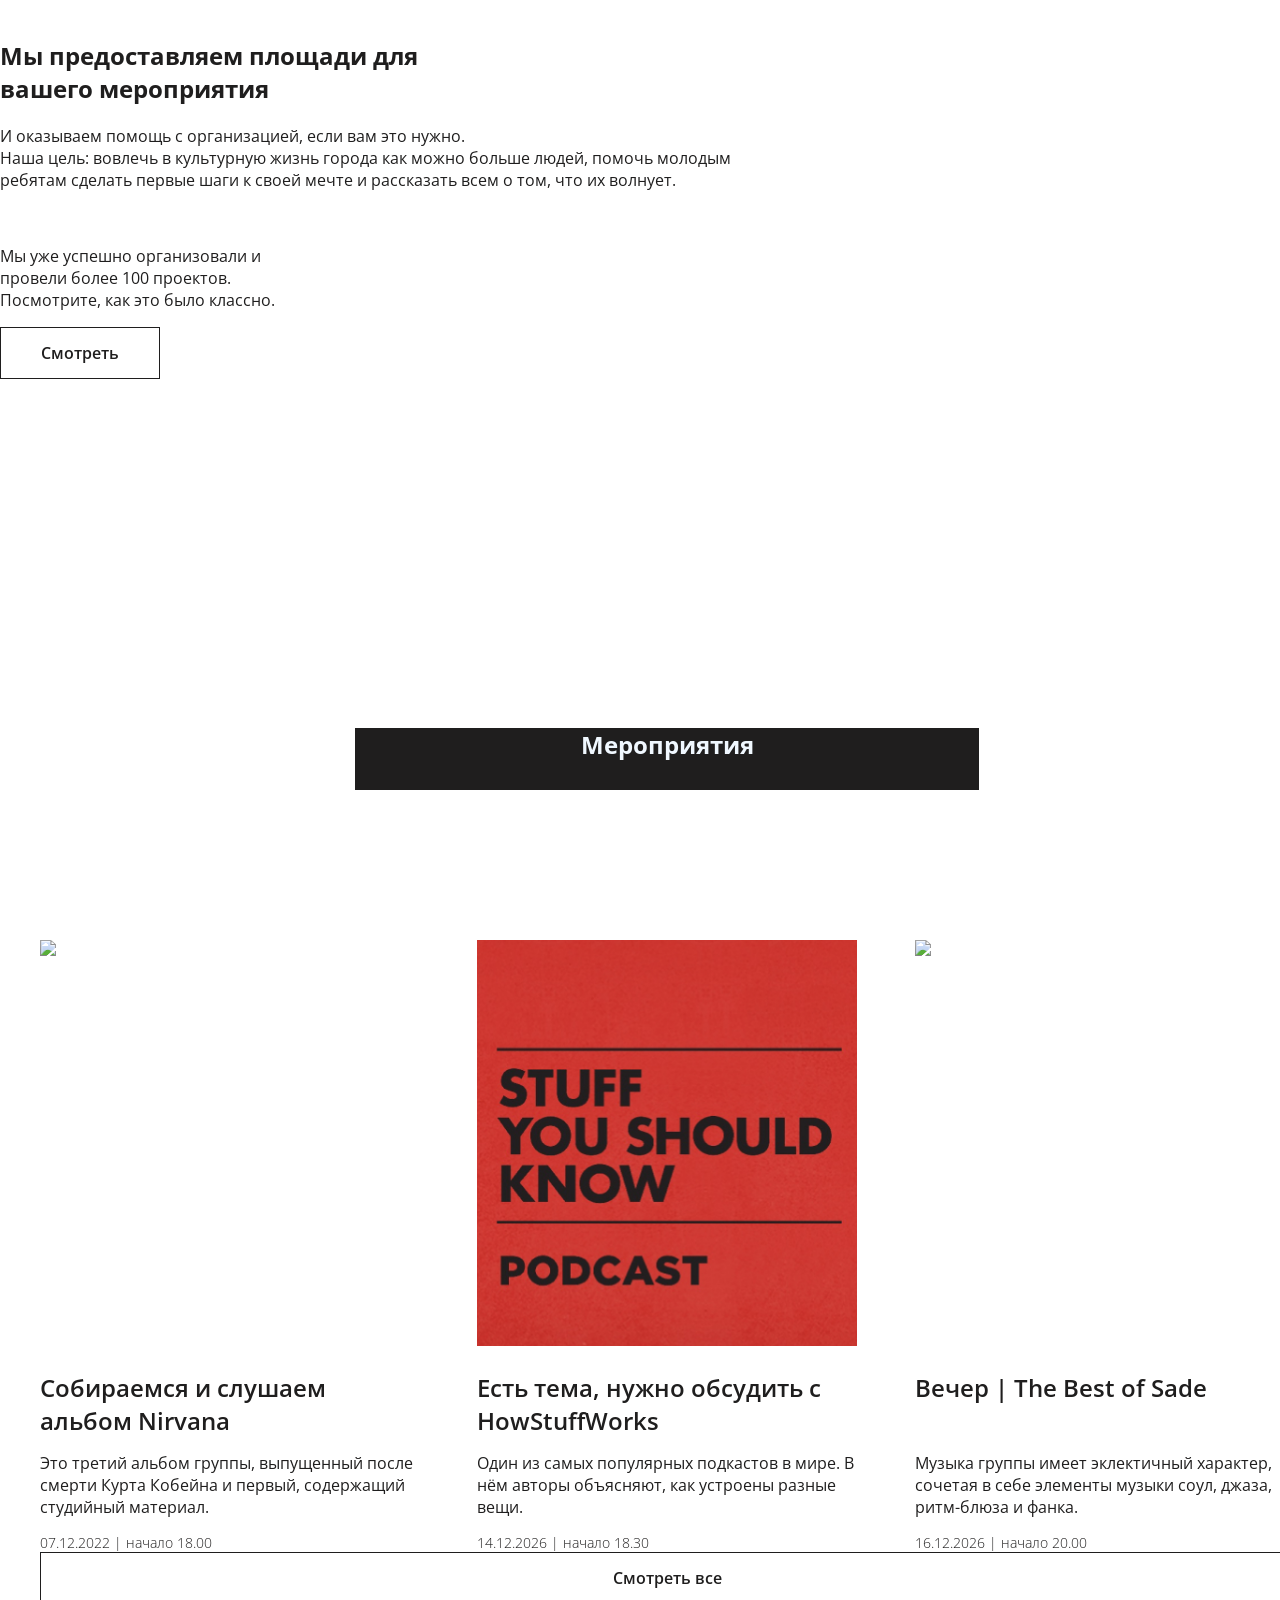
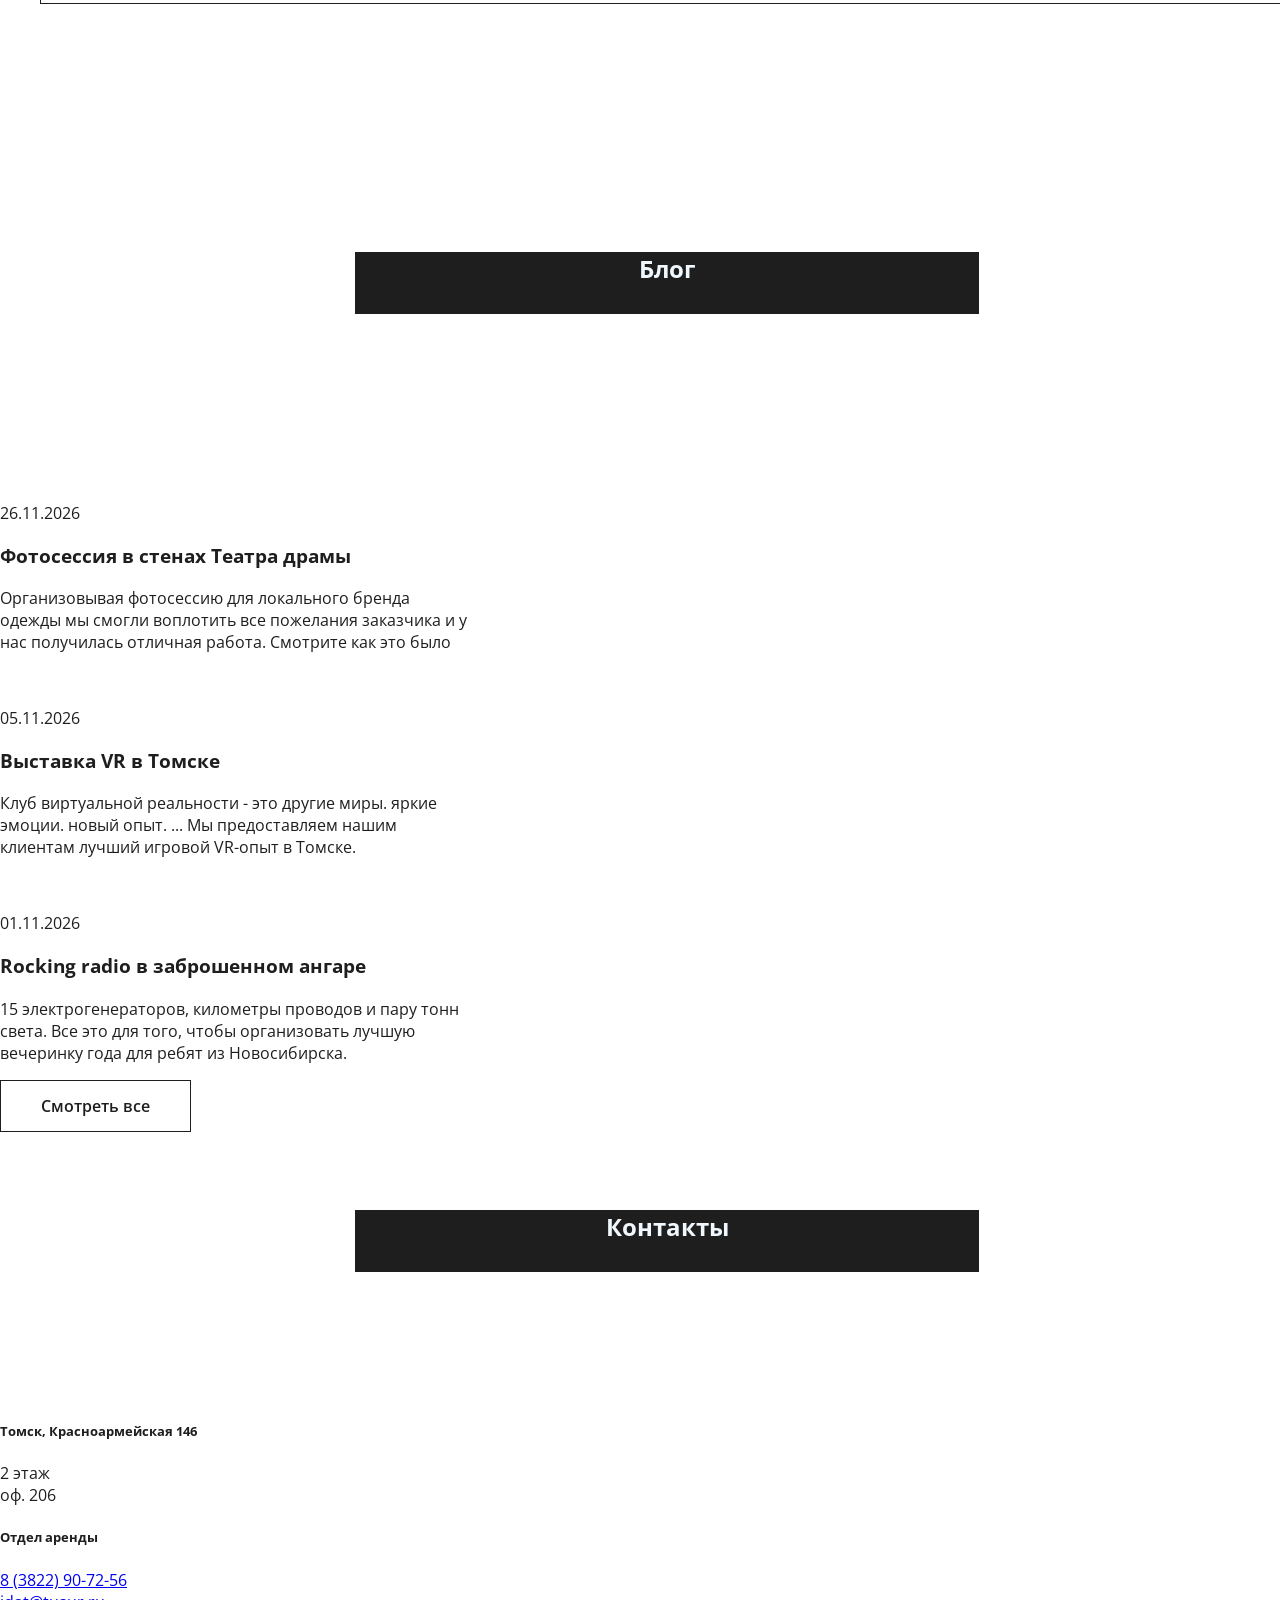
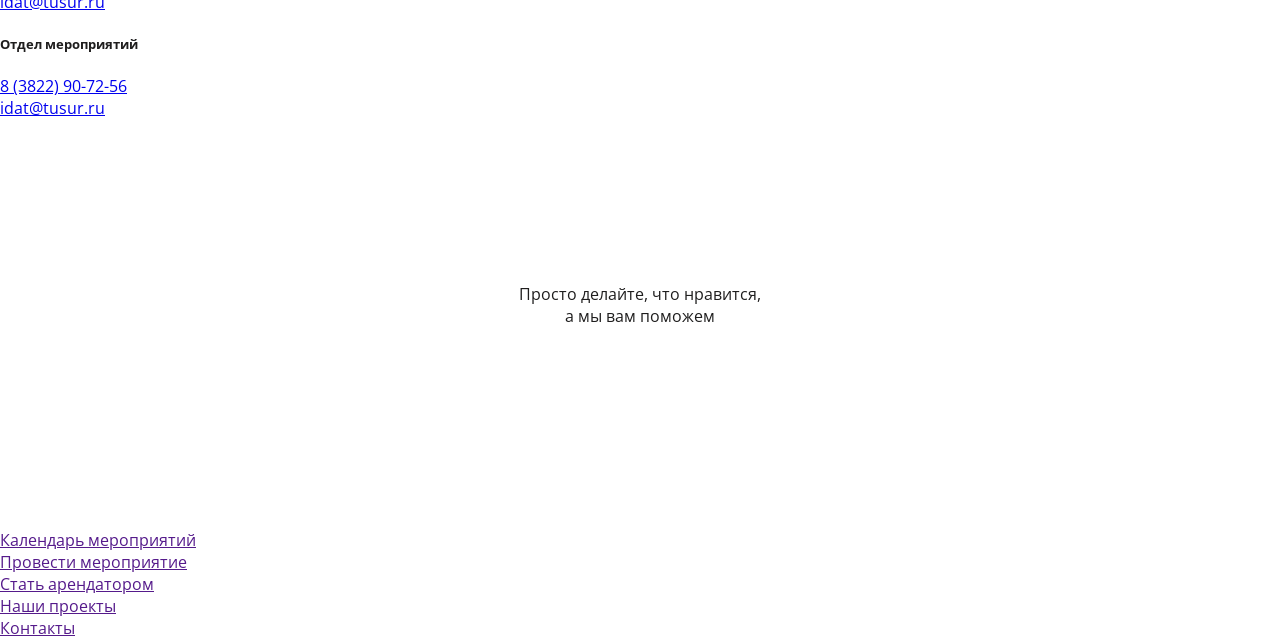
==== commit d4d1181c: "make header and events" ====
--- a/index.html
+++ b/index.html
@@ -4,21 +4,50 @@
     <meta charset="UTF-8">
     <title>Lenni</title>
     <link rel="stylesheet" href="styles/styles.css">
+    <link rel="preconnect" href="https://fonts.googleapis.com">
+    <link rel="preconnect" href="https://fonts.gstatic.com" crossorigin>
+    <link href="https://fonts.googleapis.com/css2?family=Lora:wght@400;500;600;700&family=Open+Sans:wght@400;500;600;700&display=swap" rel="stylesheet">
 </head>
+
 <body class="body">
     
     <header class="page-header">
 
-        <a href="" class="page-header__logo">Logo</a>
-
-        <div class="page-header__nav">
-            <a href="" class="page-header__nav-link">Мероприятия</a>
-            <a href="" class="page-header__nav-link">Блог</a>
-            <a href="" class="page-header__nav-link">О нас</a>
-            <a href="" class="page-header__nav-link">Контакты</a>
-            <a href="" class="page-header__sign-in">Войти</a>
+        <div class="page-header__container">
+
+            <a href="index.html" class="page-header__logo">
+            <svg 
+                class="page-header__logo-icon" 
+                width="202" 
+                height="147" 
+                viewBox="0 0 202 147" 
+                fill="none" 
+                xmlns="http://www.w3.org/2000/svg">
+
+                <svg viewBox="0 0 202 147" xmlns="http://www.w3.org/2000/svg" xmlns:xlink="http://www.w3.org/1999/xlink" width="202.000000" height="147.000000" fill="none" customFrame="#000000">
+                    <rect id="logo" width="202.000000" height="147.000000" x="0.000000" y="0.000000" />
+                    <rect id="Rectangle" width="147.000000" height="147.000000" x="0.000000" y="0.000000" fill="rgb(31,30,30)" />
+                    <path id="LENNI" d="M70.6993 73L70.6993 50.56C73.5703 50.56 82.4143 51.649 83.0743 64.453L83.0743 73L87.7603 73L87.7603 49.999L83.0743 49.999L83.0743 60.328C81.6553 54.19 77.1673 49.999 70.6993 49.999L66.0133 49.999L66.0133 73L70.6993 73ZM97.3893 73L97.3893 50.56C100.26 50.56 109.104 51.649 109.764 64.453L109.764 73L114.45 73L114.45 49.999L109.764 49.999L109.764 60.328C108.345 54.19 103.857 49.999 97.3893 49.999L92.7033 49.999L92.7033 73L97.3893 73ZM26.6335 72.439L39.9655 72.439L39.9655 73L21.9145 73L21.9145 49.999L26.6005 49.999L26.6005 50.032L26.6335 50.032L26.6335 72.439ZM43.9316 73L62.0486 73L62.0486 72.439L48.6176 72.439L48.6176 61.285L59.1116 61.285L59.1116 60.691L48.6176 60.691L48.6176 50.56L62.0486 50.56L62.0486 49.999L43.9316 49.999L43.9316 73ZM124.079 73L119.393 73L119.393 49.999L124.079 49.999L124.079 73Z" fill="rgb(255,255,255)" fill-rule="evenodd" />
+                    <rect id="Rectangle" width="121.000000" height="42.000000" x="81.000000" y="92.000000" fill="rgb(188,51,36)" />
+                    <path id="ART" d="M132.644 124L132.644 103.09L136.904 103.09L136.904 110.05C137.564 106.15 138.914 102.64 143.594 102.64C148.034 102.64 151.844 104.29 151.844 109.51C151.844 113.68 149.564 115.54 146.564 116.32L151.724 123.97L146.864 123.97L141.974 116.77L136.904 116.77L136.904 124L132.644 124ZM108.922 124L109.462 124L112.402 115.45L120.952 115.45L124.282 124L128.752 124L120.652 103.09L116.122 103.09L108.922 124ZM162.084 103.6L162.114 124L166.374 124L166.374 103.6L174.984 103.6L174.984 103.09L153.474 103.09L153.474 103.6L162.084 103.6ZM142.844 103.18C140.984 103.33 138.884 104.53 138.074 107.47C136.784 112.12 136.904 116.26 136.904 116.26L141.254 116.26C144.134 116.26 147.494 115.84 147.494 109.51C147.494 105.61 147.314 102.76 142.844 103.18ZM116.422 103.75L120.772 114.94L112.582 114.94L116.422 103.75Z" fill="rgb(255,255,255)" fill-rule="evenodd" />
+                </svg>
+
+            </svg>
+            </a>
+
+            <div class="page-header__nav">
+                <a href="" class="page-header__nav-link">Мероприятия</a>
+                <a href="" class="page-header__nav-link">Блог</a>
+                <a href="" class="page-header__nav-link">О нас</a>
+                <a href="" class="page-header__nav-link">Контакты</a>
+            </div>
+
+            <div class="page-header__right-block"> 
+                <a class="btn page-header__user-btn" href="">Войти</a>
+            </div>
+
+
         </div>
-
 
     </header>
     
@@ -39,12 +68,12 @@
 
             </header>
 
-            <section class="page-main__about home__about">  
-                
-                <h2 class="page-main__about--title">О нас</h2>
-                
-                <article>
-                    <h3>Проект «Millennials»</h3>
+            <section class="about home__about">  
+                
+                <h1 class="listing__title about--title">О нас</h1>
+                
+                <article>
+                    <h2>Проект «Millennials»</h2>
                     <p> Вдохновлен молодыми идейными людьми, увлеченными творчеством, эмоциями и желанием <br>
                     сделать мир лучше, проявить себя. У них есть талант и стремление, у нас возможность помочь <br>
                     им воплотить их мечту в реальность.</p>
@@ -55,7 +84,7 @@
                 <img src="" alt="">
 
                 <article>
-                    <h3>Мы предоставляем площади для <br> вашего мероприятия</h3>
+                    <h2>Мы предоставляем площади для <br> вашего мероприятия</h2>
                     <p> И оказываем помощь с организацией, если вам это нужно. <br>
                     Наша цель: вовлечь в культурную жизнь города как можно больше людей, помочь молодым <br>
                     ребятам сделать первые шаги к своей мечте и рассказать всем о том, что их волнует.</p>
@@ -70,52 +99,61 @@
                 <button class="btn" type="button">Смотреть</button>
 
             </section>
-
-            <section class="page-main__events home__events">  
-
-                <h2 class="page-main__events--title">Мероприятия</h2>
-
-                <article>
-                    <img src="" alt="">
-                    <h4>Собираемся и слушаем альбом <br> Nirvana. Nirvana</h4>
-                    <p> третий альбом группы, выпущенный после <br>
-                    смерти Курта Кобейна и первый, содержащий <br>
-                    студийный материал.</p>
-                    <p>07.12.2026 | начало 18.00</p>
-                </article>
-
-                <article>
-                    <img src="" alt="">
-                    <h4>Есть тема, нужно обсудить с <br> HowStuffWorks</h4>
-                    <p>Один из самых популярных подкастов в мире. В <br>
-                    нём авторы объясняют, как устроены разные <br>
-                    вещи.</p>
-                    <p>14.12.2026 | начало 18.30</p>
-                </article>
-
-                <article>
-                    <img src="" alt="">
-                    <h4><span style="color: brown;">Beчep | The Best of Sade</span></h4>
-                    <p>Музыка группы имеет эклектичный характер, <br>
-                    сочетая в себе элементы музыки соул, джаза, <br>
-                    ритм-блюза и фанка.</p>
-                    <p>16.12.2026 | начало 20.00</p>
-                </article>
-
-                <div class="page-main__events--slider">
-
-                </div>
-
-                <button class="btn" type="button">Смотреть все</button>
-
-            </section>
-            
-            <section class="page-main__blog home__blog">  
-                <h2 class="page-main__blog--title">Блог</h2>
+            <div class="events">
+                <section class="listing events__listing home__events">  
+
+                    <h1 class="listing__title events--title">Мероприятия</h1>
+                    
+                    <div class="listing__events-list">
+
+                        <article class="listing__event-card event-card">
+                            <a href="#" class="event-card__link">
+                                <picture class="event-card__picture">
+                                    <img src="images/events/nirvana.jpg" alt="Nirvana" class="event-card__img">
+                                </picture>
+                                <h4 class="event-card__title">Собираемся и слушаем альбом Nirvana</h4>
+                                <p class="event-card__description">Это третий альбом группы, выпущенный после смерти Курта Кобейна и первый, содержащий студийный материал.</p>
+                                <time datetime="2022-12-07T18:00" class="event-card__time">07.12.2022 | начало 18.00</time>
+                            </a>
+                        </article>
+
+                        <article class="listing__event-card event-card">
+                            <a href="#" class="event-card__link">
+                                <picture class="event-card__picture">
+                                    <img src="images/events/HowStuffWorks.jpg" alt="HowStuffWorks" class="event-card__img">
+                                </picture>
+                                <h4 class="event-card__title">Есть тема, нужно обсудить с HowStuffWorks</h4>
+                                <p class="event-card__description">Один из самых популярных подкастов в мире. В нём авторы объясняют, как устроены разные вещи.</p>
+                                <time datetime="2026-12-14T18:30" class="event-card__time">14.12.2026 | начало 18.30</time>
+                            </a>
+                        </article>
+
+                        <article class="listing__event-card event-card">
+                            <a href="#" class="event-card__link">
+                                <picture class="event-card__picture">
+                                    <img src="images/events/sade.jpg" alt="The Best of Sade" class="event-card__img">
+                                </picture>
+                                <h4 class="event-card__title">Вечер | The Best of Sade</h4>
+                                <p class="event-card__description">Музыка группы имеет эклектичный характер, сочетая в себе элементы музыки соул, джаза, ритм-блюза и фанка.</p>
+                                <time datetime="2026-12-16T20:00" class="event-card__time">16.12.2026 | начало 20.00</time>
+                            </a>
+                        </article>
+
+                    </div>
+                    <div class="events--slider">
+
+                    </div>
+
+                    <button class="btn" type="button">Смотреть все</button>
+
+                </section>
+            </div>
+            <section class="blog home__blog">  
+                <h1 class="listing__title blog--title">Блог</h1>
                 <article>
                     <img src="" alt="">
                     <p>26.11.2026</p>
-                    <h4>Фотосессия в стенах Театра драмы</h4>
+                    <h3>Фотосессия в стенах Театра драмы</h3>
                     <p>Организовывая фотосессию для локального бренда <br>
                     одежды мы смогли воплотить все пожелания заказчика и у <br>
                     нас получилась отличная работа. Смотрите как это было</p>
@@ -124,7 +162,7 @@
                 <article>
                     <img src="" alt="">
                     <p>05.11.2026</p>
-                    <h4>Выставка VR в Томске</h4>
+                    <h3>Выставка VR в Томске</h3>
                     <p>Клуб виртуальной реальности - это другие миры. яркие <br>
                     эмоции. новый опыт. ... Мы предоставляем нашим <br>
                     клиентам лучший игровой VR-опыт в Томске.</p>
@@ -133,7 +171,7 @@
                 <article>
                     <img src="" alt="">
                     <p>01.11.2026</p>
-                    <h4>Rocking radio в заброшенном ангаре</h4>
+                    <h3>Rocking radio в заброшенном ангаре</h3>
                     <p>15 электрогенераторов, километры проводов и пару тонн <br>
                     света. Все это для того, чтобы организовать лучшую <br>
                     вечеринку года для ребят из Новосибирска.</p>
@@ -143,9 +181,9 @@
 
             </section>
                 
-            <section class="page-main__contacts home__contacts">  
-
-                <h2 class="page-main__contacts--title">Контакты</h2>
+            <section class="contacts home__contacts">  
+
+                <h1 class="listing__title contacts--title">Контакты</h1>
 
                 <div>
 
@@ -193,4 +231,4 @@
     </footer>
 
 </body>
-</html>+</html>
--- a/styles/styles.css
+++ b/styles/styles.css
@@ -1,3 +1,145 @@
+html,
+body {
+  width: 100%; 
+  margin: 0;
+  padding: 0;
+}
+
+.body {
+  box-sizing: border-box;
+  display: flex;
+  flex-direction: column;
+  min-height: 100vh;
+  
+}
+
+.body {
+  color: #1F1E1E;
+  font-family: "Open Sans", sans-serif;
+  font-size: 16px;
+  font-weight: 400;
+  font-style: normal;
+  line-height: 1.375;
+}
+
+.section-title {
+  box-sizing: border-box;
+  display: flex;
+  justify-content: center;
+  align-items: center;  
+  width: 100%;
+  max-width: 624px;
+  min-height: 62px;
+  margin: 0 auto 150px;
+  padding: 8px 45px;
+  background-color: #1F1E1E;
+  color: #ffffff;
+  font-family: "Lora", serif;
+  font-weight: 500;
+  font-size: 36px;
+  line-height: 1.277;
+  text-align: center;
+  text-transform: uppercase;
+}
+
+.listing {
+  box-sizing: border-box;
+  display: flex;
+  flex-direction: column;
+  width: 100%;
+  max-width: 1414px;
+  margin: 0 auto;
+  padding-left: 40px;
+  padding-right: 40px;
+}
+
+.page-header {
+  position: fixed;
+  top: 0;
+  left: 0;
+  width: 100%;
+  height: 147px;
+  display: flex;
+  align-items: center;
+  background-color: rgba(222, 222, 222, 0.5);
+  backdrop-filter: blur(20px);
+  z-index: 100;
+}
+
+.page-header__container {
+  box-sizing: border-box;
+  display: flex;
+  align-items: center;
+  width: 100%;
+  max-width: 1414px;
+  margin: 0 auto;
+  padding-left: 40px;
+  padding-right: 40px;
+}
+
+.btn {
+  display: inline-block;
+  box-sizing: border-box;
+  padding: 15px 40px;
+  border: 1px solid #1F1E1E;
+  background-color: transparent;
+  outline: none;
+  color: #1F1E1E;
+  font-family: "Open Sans", sans-serif;
+  font-weight: 600;
+  font-size: 16px;
+  line-height: 20px;
+  text-align: center;
+  text-decoration: none;
+  transition: color 0.2s, background-color 0.2s, border-color 0.2s;
+  overflow: hidden;
+  cursor: pointer;
+}
+
+.btn:hover {
+  background-color: #1F1E1E;
+  color: #ffffff;
+}
+
+.page-header__right-block {
+  display: flex;
+  justify-content: flex-end;
+  align-items: center;
+  width: 202px;
+}
+
+.page-header {
+  background-color: rgba(222, 222, 222, 0.98);
+}
+
+@supports (backdrop-filter: blur(20px)) {
+  .page-header {
+      background-color: rgba(222, 222, 222, 0.5);
+      backdrop-filter: blur(20px);
+  }
+}
+
+.page-header__logo {
+  flex-shrink: 0;
+  width: 202px;
+  height: 147px;
+  font-size: 0;
+  text-decoration: none;
+}
+
+.page-header__logo-icon {
+  width: 100%;
+  height: 100%;
+}
+
+.main {
+  flex: 1 0 auto;
+}
+
+.page-footer {
+  flex: 0 0 auto;
+}
+
 .page-header{
     box-sizing: border-box;
     position: sticky;
@@ -10,14 +152,29 @@
     background-color: rgba(222, 222, 222, 0.5);
     margin-bottom: 100.5px;
 }
-.page-header__nav{
-    text-align: center;
-    margin: 61px auto 62px;
-    position: relative;
-}
+
+.page-header__nav {
+  display: flex;
+  align-items: baseline;
+  margin: 0 auto;
+}
+
+.page-header__nav-link {
+  margin: 0 25px;
+  color: #1f1e1e;
+  font-weight: 600;
+  font-size: 18px;
+  line-height: 25px;
+  text-decoration: none;
+  transition: color 0.2s;
+}
+
+.page-header__nav-link:hover {
+  color: #bc3324;
+}
+
 .page-header__sign-in{
     position: relative;
-    left: 307px;
     border: 1px solid black;
     padding: 15px 40px;
 }
@@ -37,7 +194,7 @@
     margin-bottom: 200px;
 
 }
-.page-main__about--title{
+.about--title{
     background-color: rgba(31, 30, 30, 1);
     width: 624px;
     height: 62px;
@@ -48,10 +205,10 @@
 }
 .home__about{
     box-sizing: border-box;
-    margin: 0px auto 210px;
-    width: 1334px;
-}
-.page-main__events--title{
+    margin: 0px auto 209px;
+    width: 1334px;
+}
+.events--title{
     background-color: rgba(31, 30, 30, 1);
     width: 624px;
     height: 62px;
@@ -60,12 +217,141 @@
     margin: 0px auto 150px;
     color: aliceblue;
 }
+
+.listing__events-list {
+  display: flex;
+  flex-wrap: wrap;
+}
+
+.events {
+  padding: 140px 0 100px;
+}
+
+.events__listing {
+  margin-bottom: 100px;
+
+}
+.event-card__picture {
+  position: relative;
+}
+
+.event-card__picture::after {
+  content: "";
+  display: block;
+  width: 100%;
+  padding-top: 107.16%;
+}
+
+.event-card__img {
+  display: block;
+  position: absolute;
+  top: 0;
+  left: 0;
+  width: 100%;
+  height: 100%;
+  object-fit: cover;
+}
+.listing__card{
+    display: flex;
+    flex-direction: row;
+}
+.event-card {
+  display: flex;
+  width: 406px;
+  max-width: 100%;
+  min-width: 280px;
+  
+}
+
+.event-card__link {
+  display: flex;
+  flex-direction: column;
+  width: 100%;
+  color: #1F1E1E;
+  text-decoration: none;
+}
+
+.event-card__link:hover .event-card__title {
+  color: #BC3324;
+  text-decoration-color: #BC3324;
+}
+
+.event-card__picture {
+  display: block;
+  position: relative;
+  width: 100%;
+  margin: 0 0 25px;
+  font-size: 0;
+  text-decoration: none;
+  overflow: hidden;
+}
+
+.event-card__picture::after {
+  content: "";
+  display: block;
+  width: 100%;
+  padding-top: 107.16%;
+}
+
+.event-card__img {
+  display: block;
+  position: absolute;
+  top: 0;
+  left: 0;
+  width: 100%;
+  height: 100%;
+  object-fit: cover;
+}
+
+.event-card__title {
+  margin: 0 0 15px;
+  min-height: 66px;
+  color: #1F1E1E;
+  font-weight: 600;
+  font-size: 24px;
+  line-height: 33px;
+  text-decoration: underline transparent;
+  transition: color 0.2s, text-decoration-color 0.2s;
+}
+
+.event-card__description {
+  margin: 0 0 auto;
+  font-size: 16px;
+  line-height: 22px;
+}
+
+.event-card__time {
+  margin: 15px 0 0;
+  font-weight: 300;
+  font-size: 14px;
+  line-height: 19px;
+}
+
+.listing__event-card {
+  margin-right: 58px;
+}
+
+.listing__event-card:nth-child(3n) {
+  margin-right: 0;
+}
+
+.listing__events-list {
+  display: flex;
+  flex-wrap: wrap;
+  margin: 0 -29px -120px;
+}
+
+.listing__event-card {
+  width: calc(33.3333% - 58px);
+  margin: 0 29px 120px;
+}
+
 .home__events{
     box-sizing: border-box;
     margin: 0px auto 148px;
     width: 1334px;
 }
-.page-main__blog--title{
+.blog--title{
     background-color: rgba(31, 30, 30, 1);
     width: 624px;
     height: 62px;
@@ -79,7 +365,7 @@
     margin: 0px auto 78px;
     width: 1334px;
 }
-.page-main__contacts--title{
+.contacts--title{
     background-color: rgba(31, 30, 30, 1);
     width: 624px;
     height: 62px;
